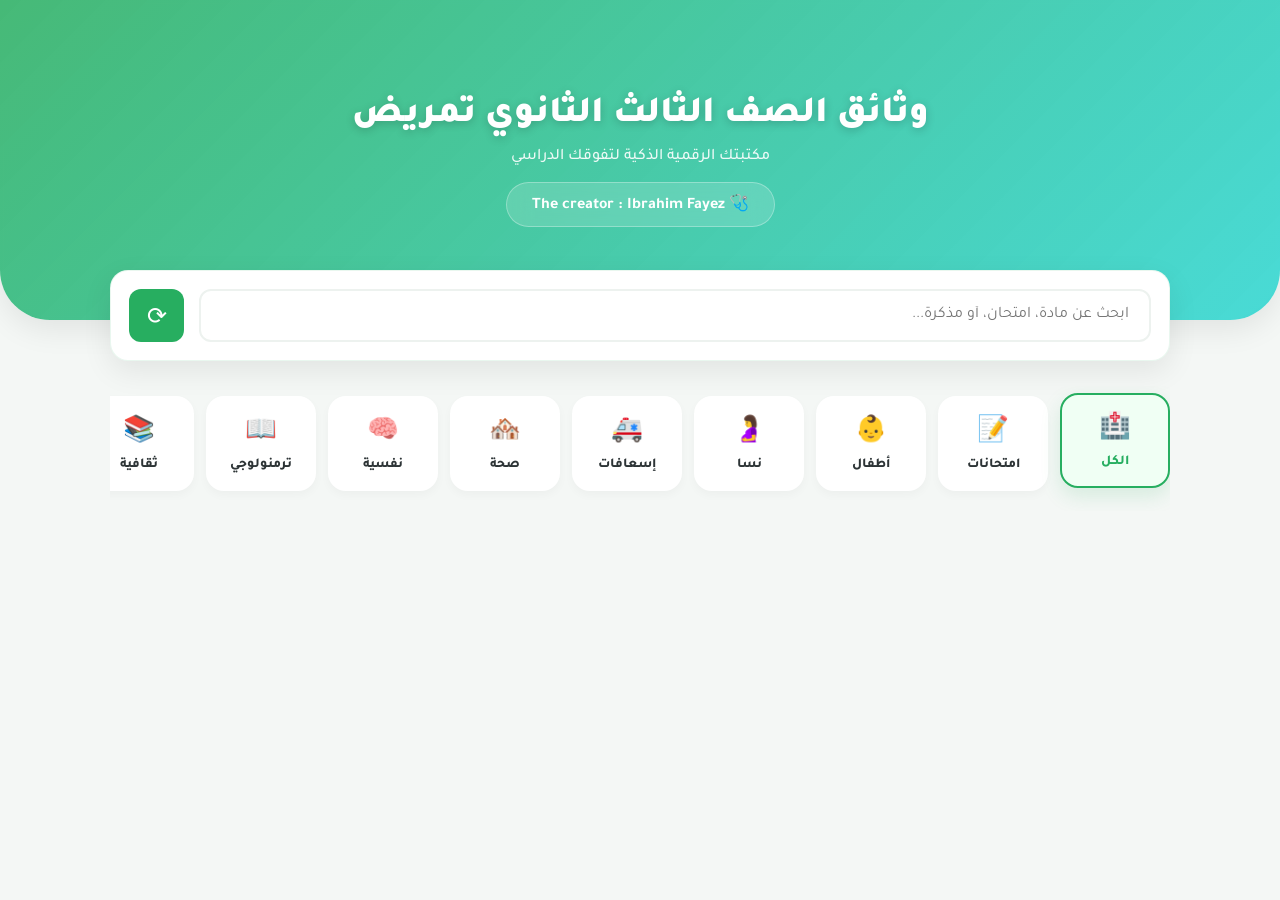
==== templates/index.html @ 39b01a03 "Refactor GROUP initialization logic in index.html" ====
<!DOCTYPE html>
<html lang="ar" dir="rtl">
<head>
    <meta charset="UTF-8">
    <meta name="viewport" content="width=device-width, initial-scale=1.0">
    <title>وثائق الصف الثالث الثانوي تمريض</title>
    <link rel="preconnect" href="https://fonts.googleapis.com">
    <link href="https://fonts.googleapis.com/css2?family=Tajawal:wght@400;500;700;900&display=swap" rel="stylesheet">
    <style>
        :root {
            --primary: #27ae60; /* Shifted to a modern Nursing Green */
            --primary-light: rgba(39, 174, 96, 0.1);
            --secondary: #00cec9;
            --accent: #6c5ce7;
            --dark: #2d3436;
            --light: #f1f3f6;
            --white: #ffffff;
            --shadow: 0 10px 30px rgba(0,0,0,0.08);
            --radius: 18px;
        }

        * { box-sizing: border-box; margin: 0; padding: 0; transition: transform 0.2s cubic-bezier(0.4, 0, 0.2, 1), background 0.2s; }

        body {
            background-color: #f4f7f5; /* Subtle green-tinted grey */
            color: var(--dark);
            font-family: 'Tajawal', sans-serif;
            overflow-x: hidden;
            -webkit-tap-highlight-color: transparent;
        }

        /* ── Header with Green Overlay ── */
        header {
            position: relative;
            height: 320px;
            background: url('https://img.freepik.com/free-vector/abstract-medical-wallpaper-design_23-2149116602.jpg') center/cover;
            display: flex;
            align-items: center;
            justify-content: center;
            text-align: center;
            color: white;
            padding: 20px;
            border-bottom-left-radius: 50px;
            border-bottom-right-radius: 50px;
            box-shadow: var(--shadow);
            will-change: transform;
        }

        /* The requested subtle green overlay */
        header::after {
            content: '';
            position: absolute;
            inset: 0;
            background: linear-gradient(135deg, rgba(39, 174, 96, 0.85), rgba(0, 206, 201, 0.7));
            border-bottom-left-radius: 50px;
            border-bottom-right-radius: 50px;
            backdrop-filter: blur(2px);
        }

        .header-content { position: relative; z-index: 2; }

        h1 { font-size: 2.3rem; font-weight: 900; text-shadow: 0 2px 10px rgba(0,0,0,0.2); margin-bottom: 10px; color: #fff; }

        .creator-label {
            margin-top: 15px;
            display: inline-block;
            background: rgba(255, 255, 255, 0.15);
            backdrop-filter: blur(12px);
            padding: 10px 25px;
            border-radius: 50px;
            border: 1px solid rgba(255,255,255,0.3);
            cursor: pointer;
            font-weight: 700;
            color: white;
        }

        /* ── Main Container ── */
        .main-container { max-width: 1100px; margin: -50px auto 0; padding: 0 20px; position: relative; z-index: 5; }

        .search-area {
            background: var(--white);
            padding: 18px;
            border-radius: var(--radius);
            box-shadow: var(--shadow);
            display: flex;
            gap: 15px;
            margin-bottom: 25px;
            border: 1px solid rgba(39, 174, 96, 0.1);
        }

        .search-box { flex: 1; }
        
        #searchInput {
            width: 100%;
            padding: 15px 20px;
            border: 2px solid #edf2ef;
            border-radius: 12px;
            outline: none;
            font-family: inherit;
            font-size: 1rem;
        }

        /* Green stroke on focus */
        #searchInput:focus { border-color: var(--primary); background: #f9fffb; box-shadow: 0 0 0 4px var(--primary-light); }

        #refreshBtn {
            width: 55px;
            background: var(--primary);
            color: white;
            border: none;
            border-radius: 12px;
            cursor: pointer;
            font-size: 1.5rem;
            display: flex;
            align-items: center;
            justify-content: center;
        }

        /* ── Improved Category Horizontal Scroll ── */
        .cat-container {
            margin-bottom: 30px;
            position: relative;
        }

        .cat-grid {
            display: flex;
            overflow-x: auto;
            gap: 12px;
            padding: 10px 5px 20px;
            scrollbar-width: none; /* Hide scrollbar Firefox */
            -ms-overflow-style: none; /* Hide scrollbar IE */
            scroll-snap-type: x mandatory;
            scroll-behavior: smooth;
            cursor: grab;
        }

        .cat-grid::-webkit-scrollbar { display: none; } /* Hide scrollbar Chrome/Safari */

        .cat-card {
            flex: 0 0 auto;
            min-width: 110px;
            background: var(--white);
            padding: 15px 10px;
            border-radius: 18px;
            text-align: center;
            cursor: pointer;
            box-shadow: 0 4px 10px rgba(0,0,0,0.03);
            border: 2px solid transparent;
            font-size: 0.85rem;
            font-weight: 800;
            color: var(--dark);
            scroll-snap-align: start;
            user-select: none;
        }

        .cat-card.active {
            border-color: var(--primary);
            background: #f0fff4;
            color: var(--primary);
            transform: translateY(-3px);
            box-shadow: 0 8px 20px rgba(39, 174, 96, 0.15);
        }

        .cat-card i { display: block; font-size: 1.6rem; margin-bottom: 8px; font-style: normal; }

        /* ── Optimized File Grid ── */
        #fileList {
            display: grid;
            grid-template-columns: repeat(auto-fill, minmax(320px, 1fr));
            gap: 20px;
            padding-bottom: 50px;
            min-height: 300px;
        }

        .file-card {
            background: var(--white);
            border-radius: var(--radius);
            padding: 22px;
            box-shadow: var(--shadow);
            position: relative;
            border: 1px solid rgba(0,0,0,0.02);
            /* Performance: GPU acceleration */
            transform: translateZ(0); 
        }

        .file-card:hover { transform: translateY(-5px); border-color: var(--primary); }

        .file-type-icon {
            width: 45px; height: 45px;
            background: #f0fff4;
            border-radius: 12px;
            display: flex; align-items: center; justify-content: center;
            font-size: 1.2rem; margin-bottom: 15px;
            color: var(--primary);
        }

        .file-name { font-weight: 700; font-size: 0.95rem; margin-bottom: 12px; line-height: 1.4; color: var(--dark); }

        .file-badge {
            font-size: 0.7rem;
            padding: 4px 12px;
            background: #f1f8f4;
            color: var(--primary);
            border-radius: 6px;
            font-weight: 800;
            margin-left: 5px;
            display: inline-block;
        }

        .file-actions { display: grid; grid-template-columns: 1fr 1fr; gap: 10px; margin-top: 22px; }
        
        .btn {
            padding: 12px; border-radius: 10px; text-decoration: none; text-align: center;
            font-size: 0.85rem; font-weight: 800;
        }
        .btn-preview { background: #f1f2f6; color: var(--dark); }
        .btn-download { background: var(--primary); color: white; box-shadow: 0 4px 12px rgba(39, 174, 96, 0.2); }

        /* ── Modal ── */
        #aboutModal {
            position: fixed; inset: 0;
            background: rgba(45, 52, 54, 0.6); backdrop-filter: blur(8px);
            display: none; align-items: center; justify-content: center; z-index: 1000;
            padding: 20px;
        }

        .about-card {
            background: white; padding: 35px; border-radius: 30px; width: 100%; max-width: 420px;
            text-align: center; position: relative; opacity: 0; transform: scale(0.9);
            transition: 0.3s cubic-bezier(0.175, 0.885, 0.32, 1.275);
        }

        .about-card.show { opacity: 1; transform: scale(1); }

        .profile-img { 
            width: 90px; height: 90px; background: linear-gradient(135deg, var(--primary), var(--secondary)); 
            color: white; border-radius: 50%; display: flex; align-items: center; justify-content: center;
            margin: 0 auto 20px; font-size: 2.2rem; font-weight: 900;
        }

        /* ── Mobile ── */
        @media (max-width: 600px) {
            h1 { font-size: 1.6rem; }
            header { height: 260px; border-bottom-left-radius: 30px; border-bottom-right-radius: 30px; }
            .main-container { margin-top: -40px; }
            #fileList { grid-template-columns: 1fr; }
        }
    </style>
</head>
<body>

<header>
    <div class="header-content">
        <h1>وثائق الصف الثالث الثانوي تمريض</h1>
        <p style="opacity: 0.9; font-weight: 500;">مكتبتك الرقمية الذكية لتفوقك الدراسي</p>
        <div class="creator-label" onclick="toggleAbout()">
        🩺 The creator : Ibrahim Fayez
        </div>
    </div>
</header>

<div class="main-container">
    <div class="search-area">
        <div class="search-box">
            <input type="text" id="searchInput" placeholder="ابحث عن مادة، امتحان، أو مذكرة..." autocomplete="off">
        </div>
        <button id="refreshBtn" onclick="doRefresh()" title="تحديث الملفات">⟳</button>
    </div>

    <div class="cat-container">
        <div class="cat-grid" id="catGrid">
            <div class="cat-card active" data-cat="الكل"><i>🏥</i>الكل</div>
            <div class="cat-card" data-cat="امتحانات"><i>📝</i>امتحانات</div>
            <div class="cat-card" data-cat="أطفال"><i>👶</i>أطفال</div>
            <div class="cat-card" data-cat="نسا"><i>🤰</i>نسا</div>
            <div class="cat-card" data-cat="إسعافات"><i>🚑</i>إسعافات</div>
            <div class="cat-card" data-cat="صحة"><i>🏘️</i>صحة</div>
            <div class="cat-card" data-cat="نفسية"><i>🧠</i>نفسية</div>
            <div class="cat-card" data-cat="ترمنولوجي"><i>📖</i>ترمنولوجي</div>
            <div class="cat-card" data-cat="ثقافية"><i>📚</i>ثقافية</div>
        </div>
    </div>

    <div id="fileList"></div>
</div>

<div id="aboutModal" onclick="toggleAbout()">
    <div class="about-card" onclick="event.stopPropagation()">
        <span style="position: absolute; top: 20px; right: 25px; font-size: 1.8rem; cursor: pointer; color: #ccc;" onclick="toggleAbout()">&times;</span>
        <div class="profile-img">إ</div>
        <h2 style="color:var(--primary); font-weight:900">إبراهيم فايز فوزي حسن</h2>
        <p style="margin:10px 0; color:#666; font-weight:700">طالب بالصف الثالث الثانوي تمريض</p>
        <div style="background: #f0fff4; padding: 12px; border-radius: 12px; margin: 15px 0; border: 1px solid rgba(39,174,96,0.1);">
            <p style="font-weight:700; color:var(--primary)">📍 مقيد بالمجمع الطبي الدولي</p>
        </div>
        <a href="tel:01040175436" style="display:inline-block; padding: 12px 25px; background:var(--dark); color:white; border-radius:10px; text-decoration:none; font-weight:900; margin-top:10px;">01040175436</a>
    </div>
</div>

<script>
    const _pathGroup = window.location.pathname.replace(/^\//, '').split('/')[0];
    const _queryGroup = new URLSearchParams(window.location.search).get("group");
    const GROUP = _pathGroup || _queryGroup || "grade3";
    let allFiles = [];
    let currentCat = 'الكل';
    let searchTimeout;

    const mapping = {
        'امتحانات': ['امتحان', 'امتحانات', 'شفوي', 'مراجعة', 'مراجعات', 'اسئلة', 'أسئلة', 'exam'],
        'أطفال': ['أطفال', 'اطفال', 'طفل', 'طب أطفال', 'تمريض أطفال', 'pediatric'],
        'نسا': ['نسا', 'توليد', 'مواليد', 'obstetrics'],
        'إسعافات': ['إسعافات', 'اسعافات', 'طوارئ', 'اسعاف', 'first aid'],
        'صحة': ['صحة', 'تمريض صحة', 'طب صحة', 'مجتمع', 'community', 'health'],
        'نفسية': ['نفسية', 'نفسي', 'تمريض نفسية', 'طب نفسية', 'psychiatry'],
        'ترمنولوجي': ['ترمنولوجي', 'terminology', 'مصطلحات', 'medical terms'],
        'ثقافية': ['عربي', 'عربية', 'إحصاء', 'احصاء', 'دين', 'وطنية', 'لغة', 'إنجليزي', 'english']
    };

    // Performance Optimization: Cache Clean Name regex
    const cleanRegex = /قناة|تمريضيانو|[\-_]/g;
    function cleanFileName(name) {
        return name.replace(cleanRegex, ' ').replace(/\s+/g, ' ').trim();
    }

    // Performance: Use requestAnimationFrame for smooth UI updates
    function render() {
        requestAnimationFrame(() => {
            const list = document.getElementById('fileList');
            const search = document.getElementById('searchInput').value.toLowerCase();
            
            const filtered = allFiles.filter(f => {
                const name = f.name.toLowerCase();
                const matchesSearch = name.includes(search);
                if(currentCat === 'الكل') return matchesSearch;
                
                const keys = mapping[currentCat] || [];
                return matchesSearch && keys.some(k => name.includes(k));
            });

            // Use DocumentFragment for high performance DOM injection
            const fragment = document.createDocumentFragment();
            
            if (filtered.length === 0) {
                const empty = document.createElement('div');
                empty.style.cssText = "grid-column:1/-1;text-align:center;padding:100px 20px;color:#999;font-weight:700";
                empty.innerText = "لا توجد ملفات حالياً في هذا القسم..";
                fragment.appendChild(empty);
            } else {
                filtered.forEach((f, i) => {
                    const card = document.createElement('div');
                    card.className = 'file-card';
                    card.style.animation = `slideUp 0.4s ease backwards ${i * 0.03}s`;
                    card.innerHTML = `
                        <div class="file-type-icon">📄</div>
                        <div class="file-name">${cleanFileName(f.name)}</div>
                        <div class="file-meta">
                            <span class="file-badge">القسم: ${detectCategory(f.name)}</span>
                            <span class="file-badge" style="background:#f1f2f6; color:#777">📦 ${fmtSize(f.size)}</span>
                        </div>
                        <div class="file-actions">
                            <a href="/api/stream/${f.id}?group=${GROUP}" target="_blank" class="btn btn-preview">👁 معاينة</a>
                            <a href="/api/stream/${f.id}?group=${GROUP}&dl=1" class="btn btn-download">⬇ تحميل</a>
                        </div>
                    `;
                    fragment.appendChild(card);
                });
            }

            list.innerHTML = '';
            list.appendChild(fragment);
        });
    }

    function detectCategory(name) {
        name = name.toLowerCase();
        for (let [cat, keys] of Object.entries(mapping)) {
            if (keys.some(k => name.includes(k))) return cat;
        }
        return 'عام';
    }

    function fmtSize(b){
        if(!b) return '---';
        return b < 1048576 ? (b/1024).toFixed(1)+' KB' : (b/1048576).toFixed(1)+' MB';
    }

    // UX: Efficient category selection
    document.getElementById('catGrid').addEventListener('click', (e) => {
        const card = e.target.closest('.cat-card');
        if (!card) return;
        
        currentCat = card.dataset.cat;
        document.querySelectorAll('.cat-card').forEach(c => c.classList.remove('active'));
        card.classList.add('active');
        
        // Scroll to keep item in view on mobile
        card.scrollIntoView({ behavior: 'smooth', block: 'nearest', inline: 'center' });
        render();
    });

    // UX: Debounced Search Input
    document.getElementById('searchInput').addEventListener('input', () => {
        clearTimeout(searchTimeout);
        searchTimeout = setTimeout(render, 150);
    });

    async function loadData() {
        try {
            const res = await fetch(`/api/files?group=${GROUP}`);
            allFiles = await res.json();
            render();
        } catch(e) { console.error("Error fetching files"); }
    }

    function toggleAbout() {
        const modal = document.getElementById('aboutModal');
        const card = modal.querySelector('.about-card');
        if(modal.style.display === 'flex') {
            card.classList.remove('show');
            setTimeout(() => modal.style.display = 'none', 300);
        } else {
            modal.style.display = 'flex';
            setTimeout(() => card.classList.add('show'), 10);
        }
    }

    async function doRefresh() {
        const btn = document.getElementById('refreshBtn');
        btn.innerHTML = '...';
        try {
            const res = await fetch(`/api/refresh?group=${GROUP}`, { method:'POST' });
            const data = await res.json();
            allFiles = data.files;
            render();
        } catch(e) { alert("فشلت المزامنة!"); }
        finally { btn.innerHTML = '⟳'; }
    }

    // Drag to scroll for Desktop UX
    const slider = document.getElementById('catGrid');
    let isDown = false;
    let startX;
    let scrollLeft;

    slider.addEventListener('mousedown', (e) => {
        isDown = true; slider.style.cursor = 'grabbing';
        startX = e.pageX - slider.offsetLeft;
        scrollLeft = slider.scrollLeft;
    });
    slider.addEventListener('mouseleave', () => { isDown = false; slider.style.cursor = 'grab'; });
    slider.addEventListener('mouseup', () => { isDown = false; slider.style.cursor = 'grab'; });
    slider.addEventListener('mousemove', (e) => {
        if (!isDown) return;
        e.preventDefault();
        const x = e.pageX - slider.offsetLeft;
        const walk = (x - startX) * 2;
        slider.scrollLeft = scrollLeft - walk;
    });

    loadData();
</script>

<style>
    /* Keyframes kept for animation consistency */
    @keyframes slideUp { 
        from { opacity: 0; transform: translateY(20px); } 
        to { opacity: 1; transform: translateY(0); }
    }
</style>

</body>
</html>
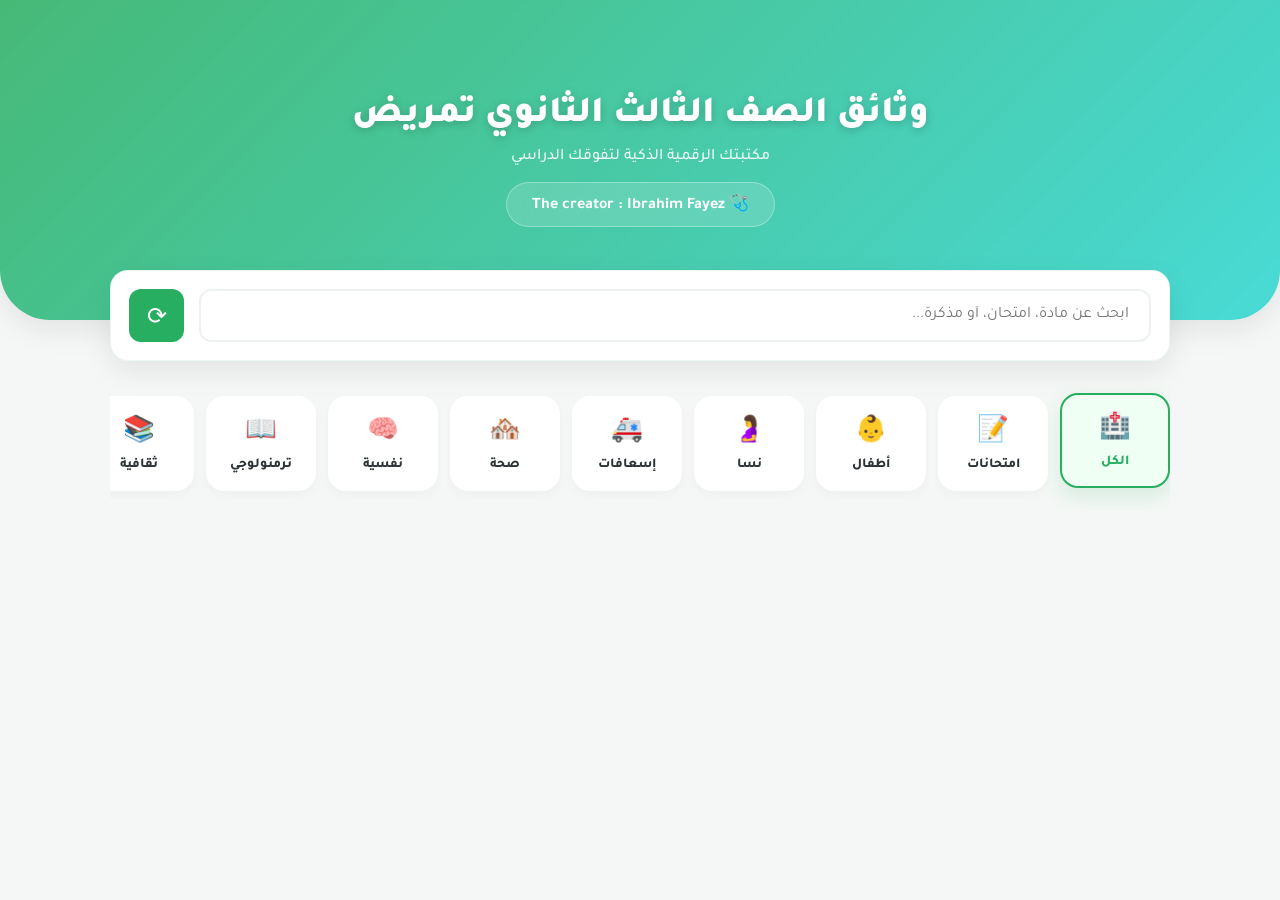
==== commit 26b5a1dd: "Add 'أخرى' category to index.html and update logic" ====
--- a/templates/index.html
+++ b/templates/index.html
@@ -279,6 +279,7 @@
             <div class="cat-card" data-cat="نفسية"><i>🧠</i>نفسية</div>
             <div class="cat-card" data-cat="ترمنولوجي"><i>📖</i>ترمنولوجي</div>
             <div class="cat-card" data-cat="ثقافية"><i>📚</i>ثقافية</div>
+            <div class="cat-card" data-cat="أخرى"><i>📁</i>مواد أخرى</div>
         </div>
     </div>
 
@@ -315,6 +316,7 @@
         'نفسية': ['نفسية', 'نفسي', 'تمريض نفسية', 'طب نفسية', 'psychiatry'],
         'ترمنولوجي': ['ترمنولوجي', 'terminology', 'مصطلحات', 'medical terms'],
         'ثقافية': ['عربي', 'عربية', 'إحصاء', 'احصاء', 'دين', 'وطنية', 'لغة', 'إنجليزي', 'english']
+        'أخرى': [] // تترك فارغة للتعامل معها برمجياً في دالة detectCategory
     };
 
     // Performance Optimization: Cache Clean Name regex
@@ -372,12 +374,13 @@
         });
     }
 
-    function detectCategory(name) {
+   function detectCategory(name) {
         name = name.toLowerCase();
         for (let [cat, keys] of Object.entries(mapping)) {
+            if (cat === 'أخرى') continue;
             if (keys.some(k => name.includes(k))) return cat;
         }
-        return 'عام';
+        return 'أخرى';
     }
 
     function fmtSize(b){
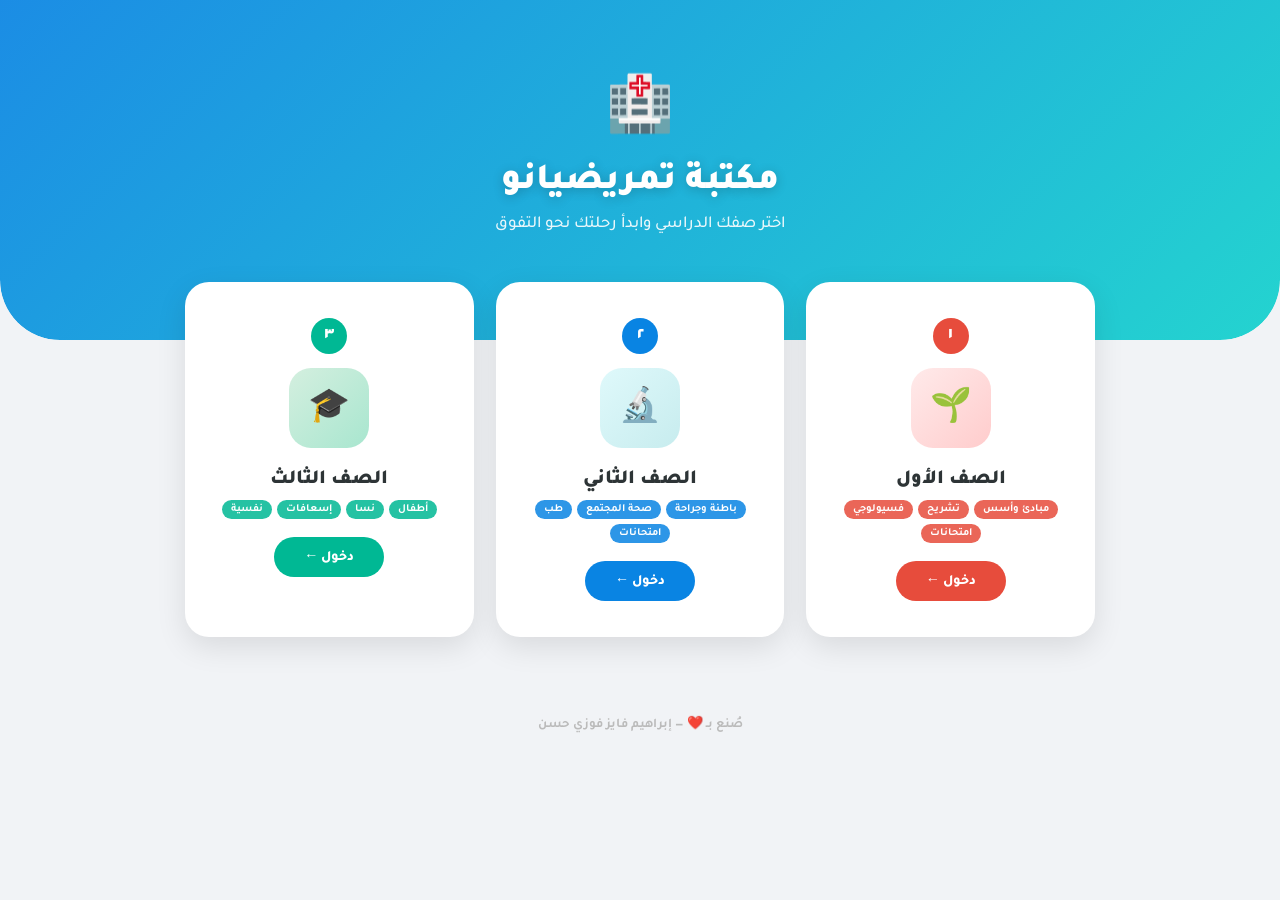
==== commit 26ca7277: "save my local changes" ====
--- a/templates/index.html
+++ b/templates/index.html
@@ -1,476 +1,236 @@
-
 <!DOCTYPE html>
 <html lang="ar" dir="rtl">
 <head>
-    <meta charset="UTF-8">
-    <meta name="viewport" content="width=device-width, initial-scale=1.0">
-    <title>وثائق الصف الثالث الثانوي تمريض</title>
-    <link rel="preconnect" href="https://fonts.googleapis.com">
-    <link href="https://fonts.googleapis.com/css2?family=Tajawal:wght@400;500;700;900&display=swap" rel="stylesheet">
-    <style>
-        :root {
-            --primary: #27ae60; /* Shifted to a modern Nursing Green */
-            --primary-light: rgba(39, 174, 96, 0.1);
-            --secondary: #00cec9;
-            --accent: #6c5ce7;
-            --dark: #2d3436;
-            --light: #f1f3f6;
-            --white: #ffffff;
-            --shadow: 0 10px 30px rgba(0,0,0,0.08);
-            --radius: 18px;
-        }
-
-        * { box-sizing: border-box; margin: 0; padding: 0; transition: transform 0.2s cubic-bezier(0.4, 0, 0.2, 1), background 0.2s; }
-
-        body {
-            background-color: #f4f7f5; /* Subtle green-tinted grey */
-            color: var(--dark);
-            font-family: 'Tajawal', sans-serif;
-            overflow-x: hidden;
-            -webkit-tap-highlight-color: transparent;
-        }
-
-        /* ── Header with Green Overlay ── */
-        header {
-            position: relative;
-            height: 320px;
-            background: url('https://img.freepik.com/free-vector/abstract-medical-wallpaper-design_23-2149116602.jpg') center/cover;
-            display: flex;
-            align-items: center;
-            justify-content: center;
-            text-align: center;
-            color: white;
-            padding: 20px;
-            border-bottom-left-radius: 50px;
-            border-bottom-right-radius: 50px;
-            box-shadow: var(--shadow);
-            will-change: transform;
-        }
-
-        /* The requested subtle green overlay */
-        header::after {
-            content: '';
-            position: absolute;
-            inset: 0;
-            background: linear-gradient(135deg, rgba(39, 174, 96, 0.85), rgba(0, 206, 201, 0.7));
-            border-bottom-left-radius: 50px;
-            border-bottom-right-radius: 50px;
-            backdrop-filter: blur(2px);
-        }
-
-        .header-content { position: relative; z-index: 2; }
-
-        h1 { font-size: 2.3rem; font-weight: 900; text-shadow: 0 2px 10px rgba(0,0,0,0.2); margin-bottom: 10px; color: #fff; }
-
-        .creator-label {
-            margin-top: 15px;
-            display: inline-block;
-            background: rgba(255, 255, 255, 0.15);
-            backdrop-filter: blur(12px);
-            padding: 10px 25px;
-            border-radius: 50px;
-            border: 1px solid rgba(255,255,255,0.3);
-            cursor: pointer;
-            font-weight: 700;
-            color: white;
-        }
-
-        /* ── Main Container ── */
-        .main-container { max-width: 1100px; margin: -50px auto 0; padding: 0 20px; position: relative; z-index: 5; }
-
-        .search-area {
-            background: var(--white);
-            padding: 18px;
-            border-radius: var(--radius);
-            box-shadow: var(--shadow);
-            display: flex;
-            gap: 15px;
-            margin-bottom: 25px;
-            border: 1px solid rgba(39, 174, 96, 0.1);
-        }
-
-        .search-box { flex: 1; }
-        
-        #searchInput {
-            width: 100%;
-            padding: 15px 20px;
-            border: 2px solid #edf2ef;
-            border-radius: 12px;
-            outline: none;
-            font-family: inherit;
-            font-size: 1rem;
-        }
-
-        /* Green stroke on focus */
-        #searchInput:focus { border-color: var(--primary); background: #f9fffb; box-shadow: 0 0 0 4px var(--primary-light); }
-
-        #refreshBtn {
-            width: 55px;
-            background: var(--primary);
-            color: white;
-            border: none;
-            border-radius: 12px;
-            cursor: pointer;
-            font-size: 1.5rem;
-            display: flex;
-            align-items: center;
-            justify-content: center;
-        }
-
-        /* ── Improved Category Horizontal Scroll ── */
-        .cat-container {
-            margin-bottom: 30px;
-            position: relative;
-        }
-
-        .cat-grid {
-            display: flex;
-            overflow-x: auto;
-            gap: 12px;
-            padding: 10px 5px 20px;
-            scrollbar-width: none; /* Hide scrollbar Firefox */
-            -ms-overflow-style: none; /* Hide scrollbar IE */
-            scroll-snap-type: x mandatory;
-            scroll-behavior: smooth;
-            cursor: grab;
-        }
-
-        .cat-grid::-webkit-scrollbar { display: none; } /* Hide scrollbar Chrome/Safari */
-
-        .cat-card {
-            flex: 0 0 auto;
-            min-width: 110px;
-            background: var(--white);
-            padding: 15px 10px;
-            border-radius: 18px;
-            text-align: center;
-            cursor: pointer;
-            box-shadow: 0 4px 10px rgba(0,0,0,0.03);
-            border: 2px solid transparent;
-            font-size: 0.85rem;
-            font-weight: 800;
-            color: var(--dark);
-            scroll-snap-align: start;
-            user-select: none;
-        }
-
-        .cat-card.active {
-            border-color: var(--primary);
-            background: #f0fff4;
-            color: var(--primary);
-            transform: translateY(-3px);
-            box-shadow: 0 8px 20px rgba(39, 174, 96, 0.15);
-        }
-
-        .cat-card i { display: block; font-size: 1.6rem; margin-bottom: 8px; font-style: normal; }
-
-        /* ── Optimized File Grid ── */
-        #fileList {
-            display: grid;
-            grid-template-columns: repeat(auto-fill, minmax(320px, 1fr));
-            gap: 20px;
-            padding-bottom: 50px;
-            min-height: 300px;
-        }
-
-        .file-card {
-            background: var(--white);
-            border-radius: var(--radius);
-            padding: 22px;
-            box-shadow: var(--shadow);
-            position: relative;
-            border: 1px solid rgba(0,0,0,0.02);
-            /* Performance: GPU acceleration */
-            transform: translateZ(0); 
-        }
-
-        .file-card:hover { transform: translateY(-5px); border-color: var(--primary); }
-
-        .file-type-icon {
-            width: 45px; height: 45px;
-            background: #f0fff4;
-            border-radius: 12px;
-            display: flex; align-items: center; justify-content: center;
-            font-size: 1.2rem; margin-bottom: 15px;
-            color: var(--primary);
-        }
-
-        .file-name { font-weight: 700; font-size: 0.95rem; margin-bottom: 12px; line-height: 1.4; color: var(--dark); }
-
-        .file-badge {
-            font-size: 0.7rem;
-            padding: 4px 12px;
-            background: #f1f8f4;
-            color: var(--primary);
-            border-radius: 6px;
-            font-weight: 800;
-            margin-left: 5px;
-            display: inline-block;
-        }
-
-        .file-actions { display: grid; grid-template-columns: 1fr 1fr; gap: 10px; margin-top: 22px; }
-        
-        .btn {
-            padding: 12px; border-radius: 10px; text-decoration: none; text-align: center;
-            font-size: 0.85rem; font-weight: 800;
-        }
-        .btn-preview { background: #f1f2f6; color: var(--dark); }
-        .btn-download { background: var(--primary); color: white; box-shadow: 0 4px 12px rgba(39, 174, 96, 0.2); }
-
-        /* ── Modal ── */
-        #aboutModal {
-            position: fixed; inset: 0;
-            background: rgba(45, 52, 54, 0.6); backdrop-filter: blur(8px);
-            display: none; align-items: center; justify-content: center; z-index: 1000;
-            padding: 20px;
-        }
-
-        .about-card {
-            background: white; padding: 35px; border-radius: 30px; width: 100%; max-width: 420px;
-            text-align: center; position: relative; opacity: 0; transform: scale(0.9);
-            transition: 0.3s cubic-bezier(0.175, 0.885, 0.32, 1.275);
-        }
-
-        .about-card.show { opacity: 1; transform: scale(1); }
-
-        .profile-img { 
-            width: 90px; height: 90px; background: linear-gradient(135deg, var(--primary), var(--secondary)); 
-            color: white; border-radius: 50%; display: flex; align-items: center; justify-content: center;
-            margin: 0 auto 20px; font-size: 2.2rem; font-weight: 900;
-        }
-
-        /* ── Mobile ── */
-        @media (max-width: 600px) {
-            h1 { font-size: 1.6rem; }
-            header { height: 260px; border-bottom-left-radius: 30px; border-bottom-right-radius: 30px; }
-            .main-container { margin-top: -40px; }
-            #fileList { grid-template-columns: 1fr; }
-        }
-    </style>
+  <meta charset="UTF-8">
+  <meta name="viewport" content="width=device-width, initial-scale=1.0">
+  <title>مكتبة تمريضيانو</title>
+  <link rel="preconnect" href="https://fonts.googleapis.com">
+  <link href="https://fonts.googleapis.com/css2?family=Tajawal:wght@400;500;700;900&display=swap" rel="stylesheet">
+  <style>
+    :root {
+      --dark:   #2d3436;
+      --white:  #ffffff;
+      --shadow: 0 10px 30px rgba(0,0,0,.10);
+      /* Grade colors */
+      --c1: #e74c3c;   /* Grade 1 — Red   */
+      --c2: #0984e3;   /* Grade 2 — Blue  */
+      --c3: #00b894;   /* Grade 3 — Green */
+    }
+    *,*::before,*::after { box-sizing: border-box; margin: 0; padding: 0; }
+
+    body {
+      min-height: 100vh;
+      background: #f1f3f6;
+      font-family: 'Tajawal', sans-serif;
+      color: var(--dark);
+      overflow-x: hidden;
+    }
+
+    /* ── Hero ── */
+    .hero {
+      position: relative;
+      padding: 72px 20px 105px;
+      text-align: center;
+      background: url('https://img.freepik.com/free-vector/abstract-medical-wallpaper-design_23-2149116602.jpg') center/cover;
+      border-bottom-left-radius: 60px;
+      border-bottom-right-radius: 60px;
+      overflow: hidden;
+    }
+    .hero::after {
+      content: '';
+      position: absolute; inset: 0;
+      background: linear-gradient(135deg,rgba(9,132,227,.92),rgba(0,206,201,.85));
+      border-bottom-left-radius: 60px;
+      border-bottom-right-radius: 60px;
+    }
+    .hero-content { position: relative; z-index: 2; color: #fff; }
+
+    .logo {
+      font-size: 3.4rem;
+      display: block;
+      margin-bottom: 14px;
+      animation: float 3s ease-in-out infinite;
+    }
+    @keyframes float {
+      0%,100% { transform: translateY(0); }
+      50%      { transform: translateY(-10px); }
+    }
+    .hero h1 {
+      font-size: 2.3rem; font-weight: 900;
+      text-shadow: 0 2px 12px rgba(0,0,0,.2);
+      margin-bottom: 10px;
+    }
+    .hero p { font-size: 1.05rem; opacity: .9; font-weight: 500; }
+
+    /* ── Cards section ── */
+    .grades-section {
+      max-width: 950px;
+      margin: -58px auto 0;
+      padding: 0 20px 60px;
+      position: relative; z-index: 5;
+    }
+    .grades-grid {
+      display: grid;
+      grid-template-columns: repeat(auto-fit, minmax(260px, 1fr));
+      gap: 22px;
+    }
+
+    @keyframes slideUp { from { opacity:0; transform:translateY(36px); } }
+
+    .grade-card {
+      background: var(--white);
+      border-radius: 24px;
+      padding: 34px 22px;
+      text-align: center;
+      text-decoration: none;
+      color: var(--dark);
+      box-shadow: var(--shadow);
+      border: 2px solid transparent;
+      display: block;
+      animation: slideUp .5s ease backwards;
+      transition: transform .3s, box-shadow .3s, border-color .3s;
+    }
+    .grade-card:nth-child(1) { animation-delay: .08s; }
+    .grade-card:nth-child(2) { animation-delay: .16s; }
+    .grade-card:nth-child(3) { animation-delay: .24s; }
+
+    .grade-card:hover { transform: translateY(-10px); box-shadow: 0 22px 50px rgba(0,0,0,.12); }
+    .g1:hover { border-color: var(--c1); }
+    .g2:hover { border-color: var(--c2); }
+    .g3:hover { border-color: var(--c3); }
+
+    .grade-icon {
+      width: 80px; height: 80px;
+      border-radius: 22px;
+      display: flex; align-items: center; justify-content: center;
+      font-size: 2.1rem;
+      margin: 0 auto 20px;
+      transition: transform .3s;
+    }
+    .grade-card:hover .grade-icon { transform: scale(1.1) rotate(-5deg); }
+
+    /* Grade-specific icon backgrounds */
+    .g1 .grade-icon { background: linear-gradient(135deg,#ffeaea,#fcc); }
+    .g2 .grade-icon { background: linear-gradient(135deg,#dff9fb,#c7ecee); }
+    .g3 .grade-icon { background: linear-gradient(135deg,#d4efdf,#a8e6cf); }
+
+    .grade-card h2 { font-size: 1.25rem; font-weight: 900; margin-bottom: 8px; }
+    .grade-card p  { font-size: .82rem; color: #999; font-weight: 600; margin-bottom: 22px; line-height: 1.6; }
+
+    /* ── Grade number badge ── */
+    .grade-num {
+      display: inline-block;
+      width: 36px; height: 36px;
+      border-radius: 50%;
+      color: #fff;
+      font-size: 1rem;
+      font-weight: 900;
+      line-height: 36px;
+      text-align: center;
+      margin-bottom: 14px;
+    }
+    .g1 .grade-num { background: var(--c1); }
+    .g2 .grade-num { background: var(--c2); }
+    .g3 .grade-num { background: var(--c3); }
+
+    .grade-btn {
+      display: inline-block;
+      padding: 10px 30px;
+      border-radius: 50px;
+      font-size: .88rem;
+      font-weight: 800;
+      color: #fff;
+      transition: box-shadow .25s, transform .2s;
+    }
+    .grade-card:hover .grade-btn { box-shadow: 0 6px 20px rgba(0,0,0,.18); transform: scale(1.05); }
+
+    .g1 .grade-btn { background: var(--c1); }
+    .g2 .grade-btn { background: var(--c2); }
+    .g3 .grade-btn { background: var(--c3); }
+
+    /* ── Category preview pills ── */
+    .cat-pills { display: flex; flex-wrap: wrap; gap: 5px; justify-content: center; margin-bottom: 18px; }
+    .pill {
+      font-size: .68rem; font-weight: 700;
+      padding: 3px 9px; border-radius: 20px; color: #fff; opacity: .85;
+    }
+    .g1 .pill { background: var(--c1); }
+    .g2 .pill { background: var(--c2); }
+    .g3 .pill { background: var(--c3); }
+
+    /* ── Footer ── */
+    .footer { text-align: center; padding: 18px; color: #bbb; font-size: .82rem; font-weight: 600; }
+
+    /* ── Mobile ── */
+    @media (max-width: 600px) {
+      .hero { padding: 52px 20px 85px; border-radius: 0 0 40px 40px; }
+      .hero::after { border-radius: 0 0 40px 40px; }
+      .hero h1 { font-size: 1.75rem; }
+      .logo { font-size: 2.7rem; }
+      .grades-grid { grid-template-columns: 1fr; }
+      .grades-section { margin-top: -48px; }
+    }
+  </style>
 </head>
 <body>
 
-<header>
-    <div class="header-content">
-        <h1>وثائق الصف الثالث الثانوي تمريض</h1>
-        <p style="opacity: 0.9; font-weight: 500;">مكتبتك الرقمية الذكية لتفوقك الدراسي</p>
-        <div class="creator-label" onclick="toggleAbout()">
-        🩺 The creator : Ibrahim Fayez
-        </div>
-    </div>
-</header>
-
-<div class="main-container">
-    <div class="search-area">
-        <div class="search-box">
-            <input type="text" id="searchInput" placeholder="ابحث عن مادة، امتحان، أو مذكرة..." autocomplete="off">
-        </div>
-        <button id="refreshBtn" onclick="doRefresh()" title="تحديث الملفات">⟳</button>
-    </div>
-
-    <div class="cat-container">
-        <div class="cat-grid" id="catGrid">
-            <div class="cat-card active" data-cat="الكل"><i>🏥</i>الكل</div>
-            <div class="cat-card" data-cat="امتحانات"><i>📝</i>امتحانات</div>
-            <div class="cat-card" data-cat="أطفال"><i>👶</i>أطفال</div>
-            <div class="cat-card" data-cat="نسا"><i>🤰</i>نسا</div>
-            <div class="cat-card" data-cat="إسعافات"><i>🚑</i>إسعافات</div>
-            <div class="cat-card" data-cat="صحة"><i>🏘️</i>صحة</div>
-            <div class="cat-card" data-cat="نفسية"><i>🧠</i>نفسية</div>
-            <div class="cat-card" data-cat="ترمنولوجي"><i>📖</i>ترمنولوجي</div>
-            <div class="cat-card" data-cat="ثقافية"><i>📚</i>ثقافية</div>
-            <div class="cat-card" data-cat="أخرى"><i>📁</i>مواد أخرى</div>
-        </div>
-    </div>
-
-    <div id="fileList"></div>
+<div class="hero">
+  <div class="hero-content">
+    <span class="logo">🏥</span>
+    <h1>مكتبة تمريضيانو</h1>
+    <p>اختر صفك الدراسي وابدأ رحلتك نحو التفوق</p>
+  </div>
 </div>
 
-<div id="aboutModal" onclick="toggleAbout()">
-    <div class="about-card" onclick="event.stopPropagation()">
-        <span style="position: absolute; top: 20px; right: 25px; font-size: 1.8rem; cursor: pointer; color: #ccc;" onclick="toggleAbout()">&times;</span>
-        <div class="profile-img">إ</div>
-        <h2 style="color:var(--primary); font-weight:900">إبراهيم فايز فوزي حسن</h2>
-        <p style="margin:10px 0; color:#666; font-weight:700">طالب بالصف الثالث الثانوي تمريض</p>
-        <div style="background: #f0fff4; padding: 12px; border-radius: 12px; margin: 15px 0; border: 1px solid rgba(39,174,96,0.1);">
-            <p style="font-weight:700; color:var(--primary)">📍 مقيد بالمجمع الطبي الدولي</p>
-        </div>
-        <a href="tel:01040175436" style="display:inline-block; padding: 12px 25px; background:var(--dark); color:white; border-radius:10px; text-decoration:none; font-weight:900; margin-top:10px;">01040175436</a>
-    </div>
+<div class="grades-section">
+  <div class="grades-grid">
+
+    <!-- Grade 1 — RED -->
+    <a href="grade1.html" class="grade-card g1">
+      <div class="grade-num">١</div>
+      <div class="grade-icon">🌱</div>
+      <h2>الصف الأول</h2>
+      <div class="cat-pills">
+        <span class="pill">مبادئ وأسس</span>
+        <span class="pill">تشريح</span>
+        <span class="pill">فسيولوجي</span>
+        <span class="pill">امتحانات</span>
+      </div>
+      <span class="grade-btn">دخول ←</span>
+    </a>
+
+    <!-- Grade 2 — BLUE -->
+    <a href="grade2.html" class="grade-card g2">
+      <div class="grade-num">٢</div>
+      <div class="grade-icon">🔬</div>
+      <h2>الصف الثاني</h2>
+      <div class="cat-pills">
+        <span class="pill">باطنة وجراحة</span>
+        <span class="pill">صحة المجتمع</span>
+        <span class="pill">طب</span>
+        <span class="pill">امتحانات</span>
+      </div>
+      <span class="grade-btn">دخول ←</span>
+    </a>
+
+    <!-- Grade 3 — GREEN -->
+    <a href="grade3.html" class="grade-card g3">
+      <div class="grade-num">٣</div>
+      <div class="grade-icon">🎓</div>
+      <h2>الصف الثالث</h2>
+      <div class="cat-pills">
+        <span class="pill">أطفال</span>
+        <span class="pill">نسا</span>
+        <span class="pill">إسعافات</span>
+        <span class="pill">نفسية</span>
+      </div>
+      <span class="grade-btn">دخول ←</span>
+    </a>
+
+  </div>
 </div>
 
-<script>
-    const _pathGroup = window.location.pathname.replace(/^\//, '').split('/')[0];
-    const _queryGroup = new URLSearchParams(window.location.search).get("group");
-    const GROUP = _pathGroup || _queryGroup || "grade3";
-    let allFiles = [];
-    let currentCat = 'الكل';
-    let searchTimeout;
-
-    const mapping = {
-        'امتحانات': ['امتحان', 'امتحانات', 'شفوي', 'مراجعة', 'مراجعات', 'اسئلة', 'أسئلة', 'exam'],
-        'أطفال': ['أطفال', 'اطفال', 'طفل', 'طب أطفال', 'تمريض أطفال', 'pediatric'],
-        'نسا': ['نسا', 'توليد', 'مواليد', 'obstetrics'],
-        'إسعافات': ['إسعافات', 'اسعافات', 'طوارئ', 'اسعاف', 'first aid'],
-        'صحة': ['صحة', 'تمريض صحة', 'طب صحة', 'مجتمع', 'community', 'health'],
-        'نفسية': ['نفسية', 'نفسي', 'تمريض نفسية', 'طب نفسية', 'psychiatry'],
-        'ترمنولوجي': ['ترمنولوجي', 'terminology', 'مصطلحات', 'medical terms'],
-        'ثقافية': ['عربي', 'عربية', 'إحصاء', 'احصاء', 'دين', 'وطنية', 'لغة', 'إنجليزي', 'english']
-        'أخرى': [] // تترك فارغة للتعامل معها برمجياً في دالة detectCategory
-    };
-
-    // Performance Optimization: Cache Clean Name regex
-    const cleanRegex = /قناة|تمريضيانو|[\-_]/g;
-    function cleanFileName(name) {
-        return name.replace(cleanRegex, ' ').replace(/\s+/g, ' ').trim();
-    }
-
-    // Performance: Use requestAnimationFrame for smooth UI updates
-    function render() {
-        requestAnimationFrame(() => {
-            const list = document.getElementById('fileList');
-            const search = document.getElementById('searchInput').value.toLowerCase();
-            
-            const filtered = allFiles.filter(f => {
-                const name = f.name.toLowerCase();
-                const matchesSearch = name.includes(search);
-                if(currentCat === 'الكل') return matchesSearch;
-                
-                const keys = mapping[currentCat] || [];
-                return matchesSearch && keys.some(k => name.includes(k));
-            });
-
-            // Use DocumentFragment for high performance DOM injection
-            const fragment = document.createDocumentFragment();
-            
-            if (filtered.length === 0) {
-                const empty = document.createElement('div');
-                empty.style.cssText = "grid-column:1/-1;text-align:center;padding:100px 20px;color:#999;font-weight:700";
-                empty.innerText = "لا توجد ملفات حالياً في هذا القسم..";
-                fragment.appendChild(empty);
-            } else {
-                filtered.forEach((f, i) => {
-                    const card = document.createElement('div');
-                    card.className = 'file-card';
-                    card.style.animation = `slideUp 0.4s ease backwards ${i * 0.03}s`;
-                    card.innerHTML = `
-                        <div class="file-type-icon">📄</div>
-                        <div class="file-name">${cleanFileName(f.name)}</div>
-                        <div class="file-meta">
-                            <span class="file-badge">القسم: ${detectCategory(f.name)}</span>
-                            <span class="file-badge" style="background:#f1f2f6; color:#777">📦 ${fmtSize(f.size)}</span>
-                        </div>
-                        <div class="file-actions">
-                            <a href="/api/stream/${f.id}?group=${GROUP}" target="_blank" class="btn btn-preview">👁 معاينة</a>
-                            <a href="/api/stream/${f.id}?group=${GROUP}&dl=1" class="btn btn-download">⬇ تحميل</a>
-                        </div>
-                    `;
-                    fragment.appendChild(card);
-                });
-            }
-
-            list.innerHTML = '';
-            list.appendChild(fragment);
-        });
-    }
-
-   function detectCategory(name) {
-        name = name.toLowerCase();
-        for (let [cat, keys] of Object.entries(mapping)) {
-            if (cat === 'أخرى') continue;
-            if (keys.some(k => name.includes(k))) return cat;
-        }
-        return 'أخرى';
-    }
-
-    function fmtSize(b){
-        if(!b) return '---';
-        return b < 1048576 ? (b/1024).toFixed(1)+' KB' : (b/1048576).toFixed(1)+' MB';
-    }
-
-    // UX: Efficient category selection
-    document.getElementById('catGrid').addEventListener('click', (e) => {
-        const card = e.target.closest('.cat-card');
-        if (!card) return;
-        
-        currentCat = card.dataset.cat;
-        document.querySelectorAll('.cat-card').forEach(c => c.classList.remove('active'));
-        card.classList.add('active');
-        
-        // Scroll to keep item in view on mobile
-        card.scrollIntoView({ behavior: 'smooth', block: 'nearest', inline: 'center' });
-        render();
-    });
-
-    // UX: Debounced Search Input
-    document.getElementById('searchInput').addEventListener('input', () => {
-        clearTimeout(searchTimeout);
-        searchTimeout = setTimeout(render, 150);
-    });
-
-    async function loadData() {
-        try {
-            const res = await fetch(`/api/files?group=${GROUP}`);
-            allFiles = await res.json();
-            render();
-        } catch(e) { console.error("Error fetching files"); }
-    }
-
-    function toggleAbout() {
-        const modal = document.getElementById('aboutModal');
-        const card = modal.querySelector('.about-card');
-        if(modal.style.display === 'flex') {
-            card.classList.remove('show');
-            setTimeout(() => modal.style.display = 'none', 300);
-        } else {
-            modal.style.display = 'flex';
-            setTimeout(() => card.classList.add('show'), 10);
-        }
-    }
-
-    async function doRefresh() {
-        const btn = document.getElementById('refreshBtn');
-        btn.innerHTML = '...';
-        try {
-            const res = await fetch(`/api/refresh?group=${GROUP}`, { method:'POST' });
-            const data = await res.json();
-            allFiles = data.files;
-            render();
-        } catch(e) { alert("فشلت المزامنة!"); }
-        finally { btn.innerHTML = '⟳'; }
-    }
-
-    // Drag to scroll for Desktop UX
-    const slider = document.getElementById('catGrid');
-    let isDown = false;
-    let startX;
-    let scrollLeft;
-
-    slider.addEventListener('mousedown', (e) => {
-        isDown = true; slider.style.cursor = 'grabbing';
-        startX = e.pageX - slider.offsetLeft;
-        scrollLeft = slider.scrollLeft;
-    });
-    slider.addEventListener('mouseleave', () => { isDown = false; slider.style.cursor = 'grab'; });
-    slider.addEventListener('mouseup', () => { isDown = false; slider.style.cursor = 'grab'; });
-    slider.addEventListener('mousemove', (e) => {
-        if (!isDown) return;
-        e.preventDefault();
-        const x = e.pageX - slider.offsetLeft;
-        const walk = (x - startX) * 2;
-        slider.scrollLeft = scrollLeft - walk;
-    });
-
-    loadData();
-</script>
-
-<style>
-    /* Keyframes kept for animation consistency */
-    @keyframes slideUp { 
-        from { opacity: 0; transform: translateY(20px); } 
-        to { opacity: 1; transform: translateY(0); }
-    }
-</style>
+<div class="footer">صُنع بـ ❤️ — إبراهيم فايز فوزي حسن</div>
 
 </body>
 </html>
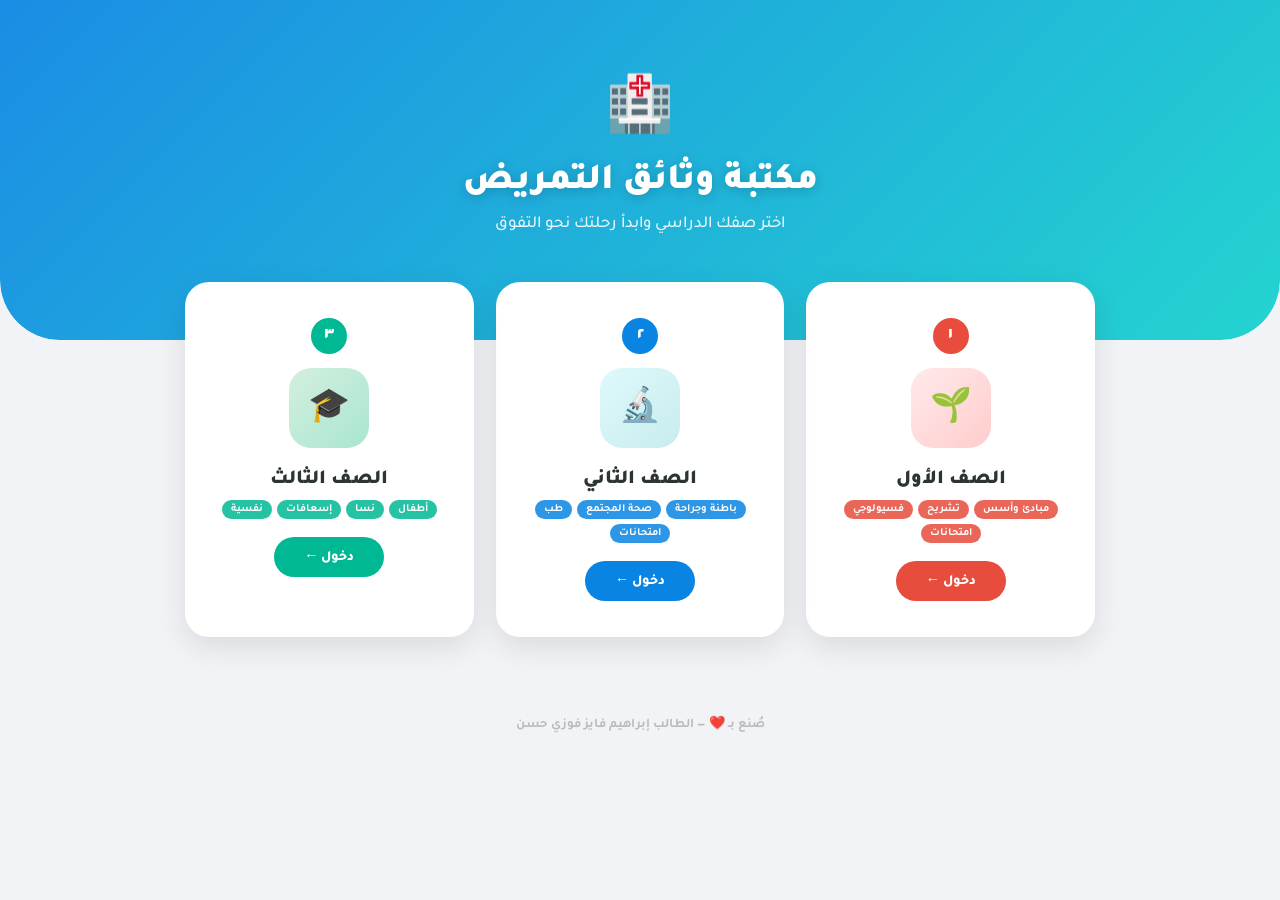
==== commit 49753d4d: "The 2Version" ====
--- a/templates/index.html
+++ b/templates/index.html
@@ -3,7 +3,7 @@
 <head>
   <meta charset="UTF-8">
   <meta name="viewport" content="width=device-width, initial-scale=1.0">
-  <title>مكتبة تمريضيانو</title>
+  <title>مكتبة وثائق التمريض</title>
   <link rel="preconnect" href="https://fonts.googleapis.com">
   <link href="https://fonts.googleapis.com/css2?family=Tajawal:wght@400;500;700;900&display=swap" rel="stylesheet">
   <style>
@@ -177,7 +177,7 @@
 <div class="hero">
   <div class="hero-content">
     <span class="logo">🏥</span>
-    <h1>مكتبة تمريضيانو</h1>
+    <h1>مكتبة وثائق التمريض</h1>
     <p>اختر صفك الدراسي وابدأ رحلتك نحو التفوق</p>
   </div>
 </div>
@@ -230,7 +230,7 @@
   </div>
 </div>
 
-<div class="footer">صُنع بـ ❤️ — إبراهيم فايز فوزي حسن</div>
+<div class="footer">صُنع بـ ❤️ — الطالب إبراهيم فايز فوزي حسن</div>
 
 </body>
 </html>
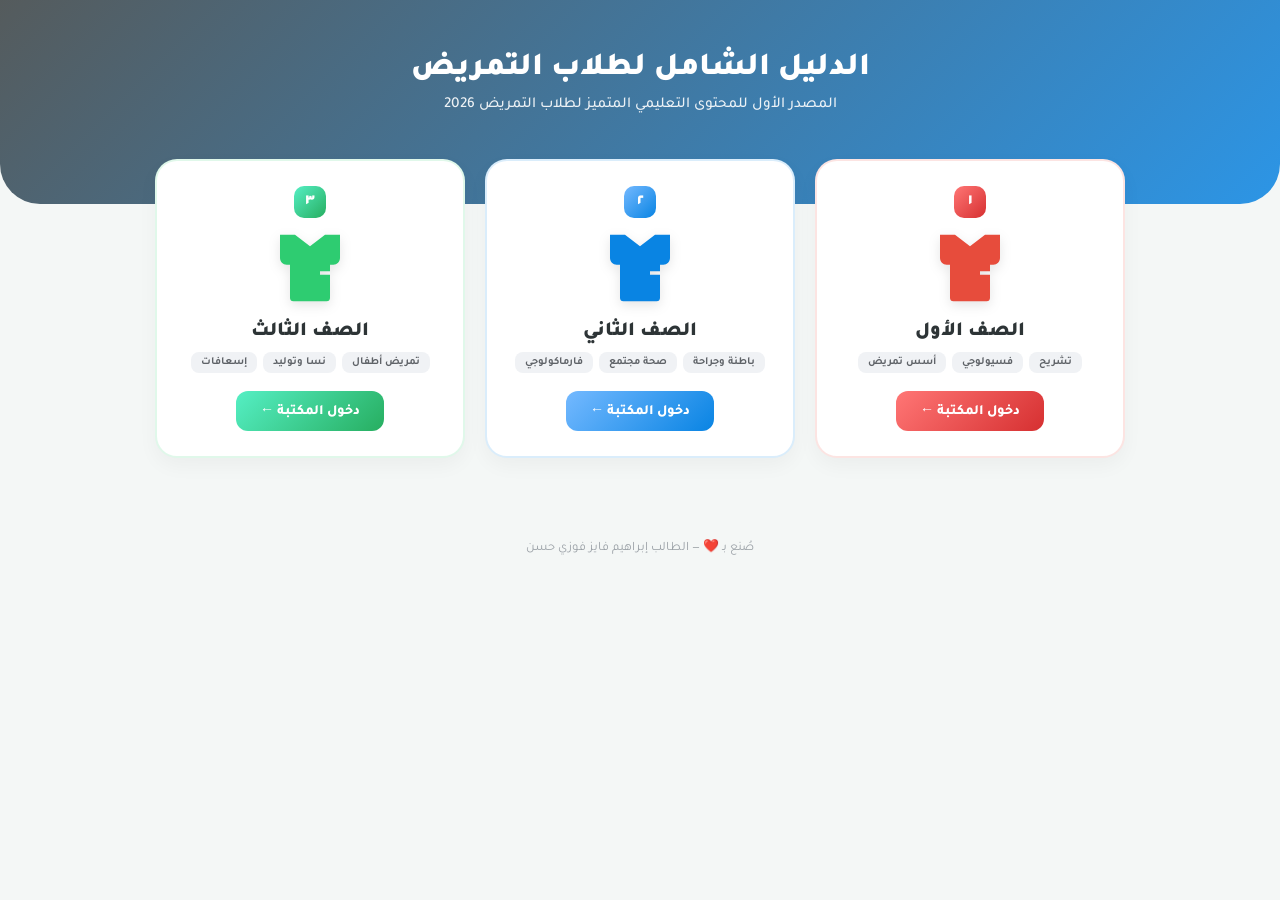
==== commit 8d0194d6: "Update frontend" ====
--- a/templates/index.html
+++ b/templates/index.html
@@ -1,174 +1,173 @@
+
 <!DOCTYPE html>
 <html lang="ar" dir="rtl">
 <head>
   <meta charset="UTF-8">
   <meta name="viewport" content="width=device-width, initial-scale=1.0">
-  <title>مكتبة وثائق التمريض</title>
+  <title>الدليل الشامل لطلاب التمريض</title>
   <link rel="preconnect" href="https://fonts.googleapis.com">
   <link href="https://fonts.googleapis.com/css2?family=Tajawal:wght@400;500;700;900&display=swap" rel="stylesheet">
   <style>
     :root {
       --dark:   #2d3436;
       --white:  #ffffff;
-      --shadow: 0 10px 30px rgba(0,0,0,.10);
-      /* Grade colors */
-      --c1: #e74c3c;   /* Grade 1 — Red   */
-      --c2: #0984e3;   /* Grade 2 — Blue  */
-      --c3: #00b894;   /* Grade 3 — Green */
-    }
+      --bg:     #f4f7f6;
+      
+      /* Gradients */
+      --c1: #e74c3c; --grad-red: linear-gradient(135deg, #ff7675, #d63031);
+      --c2: #0984e3; --grad-blue: linear-gradient(135deg, #74b9ff, #0984e3);
+      --c3: #2ecc71; --grad-green: linear-gradient(135deg, #55efc4, #27ae60);
+    }
+
     *,*::before,*::after { box-sizing: border-box; margin: 0; padding: 0; }
 
     body {
       min-height: 100vh;
-      background: #f1f3f6;
+      background: var(--bg);
       font-family: 'Tajawal', sans-serif;
       color: var(--dark);
       overflow-x: hidden;
-    }
-
-    /* ── Hero ── */
+      -webkit-tap-highlight-color: transparent;
+    }
+
+    /* ── Hero Section ── */
     .hero {
       position: relative;
-      padding: 72px 20px 105px;
+      padding: 50px 20px 90px;
       text-align: center;
       background: url('https://img.freepik.com/free-vector/abstract-medical-wallpaper-design_23-2149116602.jpg') center/cover;
-      border-bottom-left-radius: 60px;
-      border-bottom-right-radius: 60px;
-      overflow: hidden;
+      border-bottom-left-radius: 40px;
+      border-bottom-right-radius: 40px;
     }
     .hero::after {
       content: '';
       position: absolute; inset: 0;
-      background: linear-gradient(135deg,rgba(9,132,227,.92),rgba(0,206,201,.85));
-      border-bottom-left-radius: 60px;
-      border-bottom-right-radius: 60px;
+      background: linear-gradient(135deg, rgba(45, 52, 54, 0.8), rgba(9, 132, 227, 0.85));
+      border-bottom-left-radius: 40px;
+      border-bottom-right-radius: 40px;
     }
     .hero-content { position: relative; z-index: 2; color: #fff; }
-
-    .logo {
-      font-size: 3.4rem;
-      display: block;
-      margin-bottom: 14px;
-      animation: float 3s ease-in-out infinite;
-    }
-    @keyframes float {
-      0%,100% { transform: translateY(0); }
-      50%      { transform: translateY(-10px); }
-    }
-    .hero h1 {
-      font-size: 2.3rem; font-weight: 900;
-      text-shadow: 0 2px 12px rgba(0,0,0,.2);
-      margin-bottom: 10px;
-    }
-    .hero p { font-size: 1.05rem; opacity: .9; font-weight: 500; }
-
-    /* ── Cards section ── */
+    .hero h1 { font-size: 2rem; font-weight: 900; margin-bottom: 8px; }
+    .hero p { font-size: 0.95rem; opacity: 0.9; font-weight: 500; }
+
+    /* ── Grades Grid ── */
     .grades-section {
-      max-width: 950px;
-      margin: -58px auto 0;
-      padding: 0 20px 60px;
+      max-width: 1000px;
+      margin: -45px auto 0;
+      padding: 0 15px 60px;
       position: relative; z-index: 5;
     }
     .grades-grid {
       display: grid;
-      grid-template-columns: repeat(auto-fit, minmax(260px, 1fr));
-      gap: 22px;
-    }
-
-    @keyframes slideUp { from { opacity:0; transform:translateY(36px); } }
+      grid-template-columns: repeat(auto-fit, minmax(280px, 1fr));
+      gap: 20px;
+      justify-items: center;
+    }
 
     .grade-card {
       background: var(--white);
-      border-radius: 24px;
-      padding: 34px 22px;
+      border-radius: 22px;
+      padding: 25px 20px;
       text-align: center;
       text-decoration: none;
       color: var(--dark);
-      box-shadow: var(--shadow);
+      box-shadow: 0 8px 20px rgba(0,0,0,0.04);
+      display: flex;
+      flex-direction: column;
+      align-items: center;
+      transition: all 0.3s cubic-bezier(0.4, 0, 0.2, 1);
       border: 2px solid transparent;
-      display: block;
-      animation: slideUp .5s ease backwards;
-      transition: transform .3s, box-shadow .3s, border-color .3s;
-    }
-    .grade-card:nth-child(1) { animation-delay: .08s; }
-    .grade-card:nth-child(2) { animation-delay: .16s; }
-    .grade-card:nth-child(3) { animation-delay: .24s; }
-
-    .grade-card:hover { transform: translateY(-10px); box-shadow: 0 22px 50px rgba(0,0,0,.12); }
+      width: 100%;
+      max-width: 320px;
+    }
+
+    .g1 { border-color: rgba(231, 76, 60, 0.15); }
+    .g2 { border-color: rgba(9, 132, 227, 0.15); }
+    .g3 { border-color: rgba(46, 204, 113, 0.15); }
+
+    .grade-card:hover { 
+      transform: translateY(-6px); 
+      box-shadow: 0 15px 30px rgba(0,0,0,0.08); 
+    }
     .g1:hover { border-color: var(--c1); }
     .g2:hover { border-color: var(--c2); }
     .g3:hover { border-color: var(--c3); }
 
+    /* Realistic Scrub Icon Styling */
     .grade-icon {
       width: 80px; height: 80px;
-      border-radius: 22px;
       display: flex; align-items: center; justify-content: center;
-      font-size: 2.1rem;
-      margin: 0 auto 20px;
-      transition: transform .3s;
-    }
-    .grade-card:hover .grade-icon { transform: scale(1.1) rotate(-5deg); }
-
-    /* Grade-specific icon backgrounds */
-    .g1 .grade-icon { background: linear-gradient(135deg,#ffeaea,#fcc); }
-    .g2 .grade-icon { background: linear-gradient(135deg,#dff9fb,#c7ecee); }
-    .g3 .grade-icon { background: linear-gradient(135deg,#d4efdf,#a8e6cf); }
+      margin-bottom: 12px;
+      transition: transform 0.3s ease;
+    }
+    .icon-svg { width: 100%; height: 100%; filter: drop-shadow(0 4px 6px rgba(0,0,0,0.1)); }
+    .g1 .icon-svg { fill: var(--c1); }
+    .g2 .icon-svg { fill: var(--c2); }
+    .g3 .icon-svg { fill: var(--c3); }
 
     .grade-card h2 { font-size: 1.25rem; font-weight: 900; margin-bottom: 8px; }
-    .grade-card p  { font-size: .82rem; color: #999; font-weight: 600; margin-bottom: 22px; line-height: 1.6; }
-
-    /* ── Grade number badge ── */
+
     .grade-num {
       display: inline-block;
-      width: 36px; height: 36px;
-      border-radius: 50%;
+      width: 32px; height: 32px;
+      border-radius: 10px;
       color: #fff;
-      font-size: 1rem;
+      font-size: 0.95rem;
       font-weight: 900;
-      line-height: 36px;
+      line-height: 32px;
       text-align: center;
-      margin-bottom: 14px;
-    }
-    .g1 .grade-num { background: var(--c1); }
-    .g2 .grade-num { background: var(--c2); }
-    .g3 .grade-num { background: var(--c3); }
+      margin-bottom: 10px;
+    }
+    .g1 .grade-num { background: var(--grad-red); }
+    .g2 .grade-num { background: var(--grad-blue); }
+    .g3 .grade-num { background: var(--grad-green); }
 
     .grade-btn {
+      margin-top: auto;
       display: inline-block;
-      padding: 10px 30px;
-      border-radius: 50px;
-      font-size: .88rem;
+      padding: 10px 24px;
+      border-radius: 12px;
+      font-size: 0.88rem;
       font-weight: 800;
       color: #fff;
-      transition: box-shadow .25s, transform .2s;
-    }
-    .grade-card:hover .grade-btn { box-shadow: 0 6px 20px rgba(0,0,0,.18); transform: scale(1.05); }
-
-    .g1 .grade-btn { background: var(--c1); }
-    .g2 .grade-btn { background: var(--c2); }
-    .g3 .grade-btn { background: var(--c3); }
-
-    /* ── Category preview pills ── */
-    .cat-pills { display: flex; flex-wrap: wrap; gap: 5px; justify-content: center; margin-bottom: 18px; }
+      transition: all 0.3s ease;
+    }
+    .g1 .grade-btn { background: var(--grad-red); }
+    .g2 .grade-btn { background: var(--grad-blue); }
+    .g3 .grade-btn { background: var(--grad-green); }
+
+    .grade-card:hover .grade-btn { opacity: 0.9; transform: scale(1.03); }
+
+    .cat-pills { display: flex; flex-wrap: wrap; gap: 6px; justify-content: center; margin-bottom: 18px; }
     .pill {
-      font-size: .68rem; font-weight: 700;
-      padding: 3px 9px; border-radius: 20px; color: #fff; opacity: .85;
-    }
-    .g1 .pill { background: var(--c1); }
-    .g2 .pill { background: var(--c2); }
-    .g3 .pill { background: var(--c3); }
+      font-size: 0.68rem; font-weight: 700;
+      padding: 4px 10px; border-radius: 8px; 
+      background: #f0f2f5; color: #5f6368;
+    }
 
     /* ── Footer ── */
-    .footer { text-align: center; padding: 18px; color: #bbb; font-size: .82rem; font-weight: 600; }
-
-    /* ── Mobile ── */
+    .footer { text-align: center; padding: 20px; color: #9aa0a6; font-size: 0.8rem; }
+
+    /* ── Mobile Optimization (Better Experience) ── */
     @media (max-width: 600px) {
-      .hero { padding: 52px 20px 85px; border-radius: 0 0 40px 40px; }
-      .hero::after { border-radius: 0 0 40px 40px; }
-      .hero h1 { font-size: 1.75rem; }
-      .logo { font-size: 2.7rem; }
-      .grades-grid { grid-template-columns: 1fr; }
-      .grades-section { margin-top: -48px; }
+      .hero { padding: 40px 15px 80px; }
+      .hero h1 { font-size: 1.7rem; }
+      
+      .grades-section { margin-top: -35px; padding: 0 10px 40px; }
+      .grades-grid { 
+        grid-template-columns: 1fr; 
+        gap: 15px; 
+      }
+      
+      .grade-card { 
+        padding: 20px 15px; 
+        max-width: 290px; /* تصغير عرض البطاقة لتعطي مساحة جانبية */
+        border-radius: 18px;
+      }
+      
+      .grade-icon { width: 65px; height: 65px; }
+      .grade-num { width: 28px; height: 28px; line-height: 28px; font-size: 0.85rem; }
+      .grade-btn { padding: 8px 20px; font-size: 0.82rem; }
     }
   </style>
 </head>
@@ -176,55 +175,60 @@
 
 <div class="hero">
   <div class="hero-content">
-    <span class="logo">🏥</span>
-    <h1>مكتبة وثائق التمريض</h1>
-    <p>اختر صفك الدراسي وابدأ رحلتك نحو التفوق</p>
+    <h1>الدليل الشامل لطلاب التمريض</h1>
+    <p>المصدر الأول للمحتوى التعليمي المتميز لطلاب التمريض 2026</p>
   </div>
 </div>
 
 <div class="grades-section">
   <div class="grades-grid">
 
-    <!-- Grade 1 — RED -->
     <a href="grade1.html" class="grade-card g1">
       <div class="grade-num">١</div>
-      <div class="grade-icon">🌱</div>
+      <div class="grade-icon">
+        <svg class="icon-svg" viewBox="0 0 24 24">
+          <path d="M12,5.5L16.5,2H21v7c0,1.1-0.9,2-2,2h-1v10c0,0.6-0.4,1-1,1H7c-0.6,0-1-0.4-1-1V11H5c-1.1,0-2-0.9-2-2V2h4.5L12,5.5z M18,13h-3v1h3V13z"/>
+        </svg>
+      </div>
       <h2>الصف الأول</h2>
       <div class="cat-pills">
-        <span class="pill">مبادئ وأسس</span>
         <span class="pill">تشريح</span>
         <span class="pill">فسيولوجي</span>
-        <span class="pill">امتحانات</span>
-      </div>
-      <span class="grade-btn">دخول ←</span>
+        <span class="pill">أسس تمريض</span>
+      </div>
+      <span class="grade-btn">دخول المكتبة ←</span>
     </a>
 
-    <!-- Grade 2 — BLUE -->
     <a href="grade2.html" class="grade-card g2">
       <div class="grade-num">٢</div>
-      <div class="grade-icon">🔬</div>
+      <div class="grade-icon">
+        <svg class="icon-svg" viewBox="0 0 24 24">
+          <path d="M12,5.5L16.5,2H21v7c0,1.1-0.9,2-2,2h-1v10c0,0.6-0.4,1-1,1H7c-0.6,0-1-0.4-1-1V11H5c-1.1,0-2-0.9-2-2V2h4.5L12,5.5z M18,13h-3v1h3V13z"/>
+        </svg>
+      </div>
       <h2>الصف الثاني</h2>
       <div class="cat-pills">
         <span class="pill">باطنة وجراحة</span>
-        <span class="pill">صحة المجتمع</span>
-        <span class="pill">طب</span>
-        <span class="pill">امتحانات</span>
-      </div>
-      <span class="grade-btn">دخول ←</span>
+        <span class="pill">صحة مجتمع</span>
+        <span class="pill">فارماكولوجي</span>
+      </div>
+      <span class="grade-btn">دخول المكتبة ←</span>
     </a>
 
-    <!-- Grade 3 — GREEN -->
     <a href="grade3.html" class="grade-card g3">
       <div class="grade-num">٣</div>
-      <div class="grade-icon">🎓</div>
+      <div class="grade-icon">
+        <svg class="icon-svg" viewBox="0 0 24 24">
+          <path d="M12,5.5L16.5,2H21v7c0,1.1-0.9,2-2,2h-1v10c0,0.6-0.4,1-1,1H7c-0.6,0-1-0.4-1-1V11H5c-1.1,0-2-0.9-2-2V2h4.5L12,5.5z M18,13h-3v1h3V13z"/>
+        </svg>
+      </div>
       <h2>الصف الثالث</h2>
       <div class="cat-pills">
-        <span class="pill">أطفال</span>
-        <span class="pill">نسا</span>
+        <span class="pill">تمريض أطفال</span>
+        <span class="pill">نسا وتوليد</span>
         <span class="pill">إسعافات</span>
-        <span class="pill">نفسية</span>
-      </div>
-      <span class="grade-btn">دخول ←</span>
+      </div>
+      <span class="grade-btn">دخول المكتبة ←</span>
     </a>
 
   </div>
@@ -233,4 +237,4 @@
 <div class="footer">صُنع بـ ❤️ — الطالب إبراهيم فايز فوزي حسن</div>
 
 </body>
-</html>
+</html>
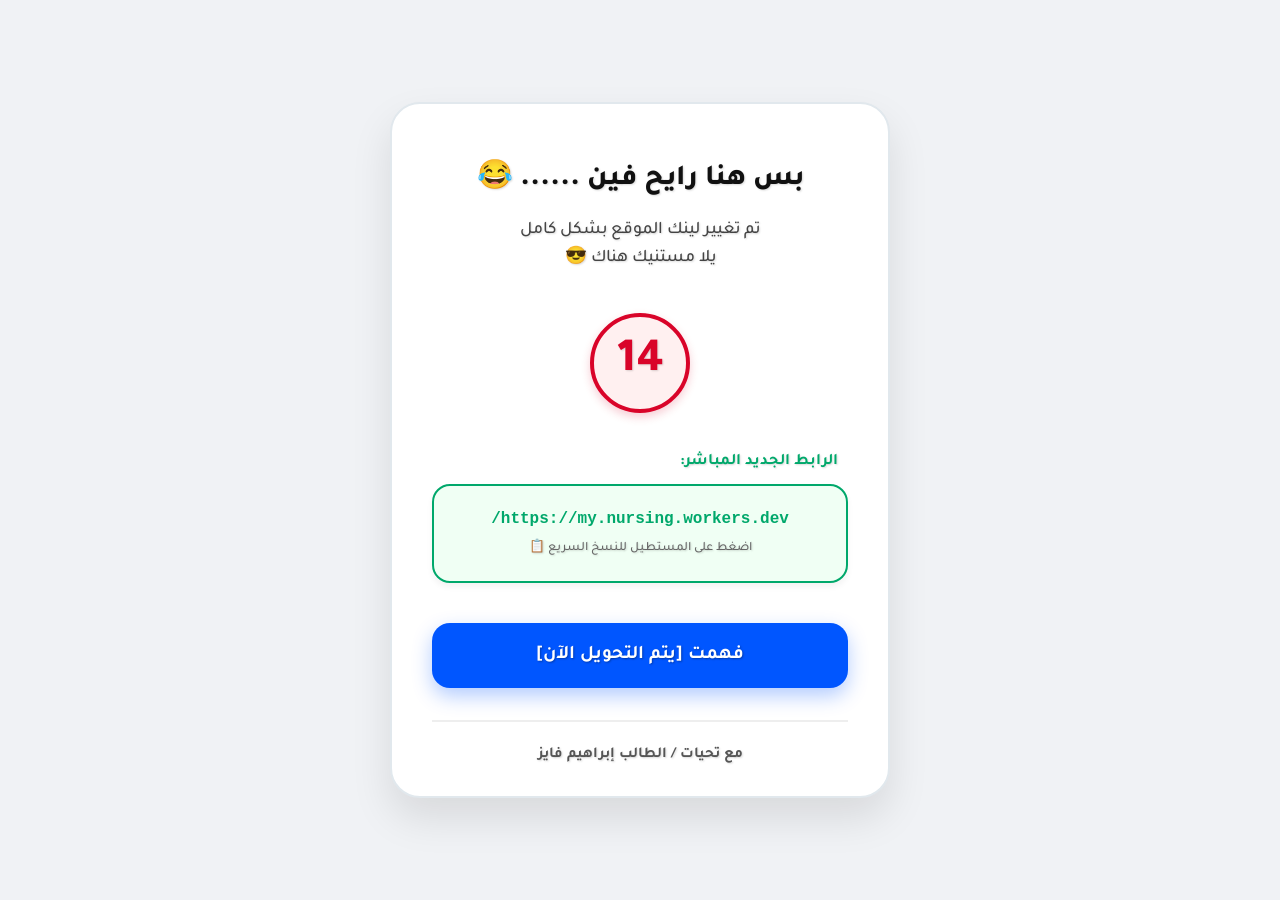
==== commit 925ee5c1: "index edit" ====
--- a/templates/index.html
+++ b/templates/index.html
@@ -1,240 +1,258 @@
-
 <!DOCTYPE html>
 <html lang="ar" dir="rtl">
 <head>
-  <meta charset="UTF-8">
-  <meta name="viewport" content="width=device-width, initial-scale=1.0">
-  <title>الدليل الشامل لطلاب التمريض</title>
-  <link rel="preconnect" href="https://fonts.googleapis.com">
-  <link href="https://fonts.googleapis.com/css2?family=Tajawal:wght@400;500;700;900&display=swap" rel="stylesheet">
-  <style>
-    :root {
-      --dark:   #2d3436;
-      --white:  #ffffff;
-      --bg:     #f4f7f6;
-      
-      /* Gradients */
-      --c1: #e74c3c; --grad-red: linear-gradient(135deg, #ff7675, #d63031);
-      --c2: #0984e3; --grad-blue: linear-gradient(135deg, #74b9ff, #0984e3);
-      --c3: #2ecc71; --grad-green: linear-gradient(135deg, #55efc4, #27ae60);
-    }
-
-    *,*::before,*::after { box-sizing: border-box; margin: 0; padding: 0; }
-
-    body {
-      min-height: 100vh;
-      background: var(--bg);
-      font-family: 'Tajawal', sans-serif;
-      color: var(--dark);
-      overflow-x: hidden;
-      -webkit-tap-highlight-color: transparent;
-    }
-
-    /* ── Hero Section ── */
-    .hero {
-      position: relative;
-      padding: 50px 20px 90px;
-      text-align: center;
-      background: url('https://img.freepik.com/free-vector/abstract-medical-wallpaper-design_23-2149116602.jpg') center/cover;
-      border-bottom-left-radius: 40px;
-      border-bottom-right-radius: 40px;
-    }
-    .hero::after {
-      content: '';
-      position: absolute; inset: 0;
-      background: linear-gradient(135deg, rgba(45, 52, 54, 0.8), rgba(9, 132, 227, 0.85));
-      border-bottom-left-radius: 40px;
-      border-bottom-right-radius: 40px;
-    }
-    .hero-content { position: relative; z-index: 2; color: #fff; }
-    .hero h1 { font-size: 2rem; font-weight: 900; margin-bottom: 8px; }
-    .hero p { font-size: 0.95rem; opacity: 0.9; font-weight: 500; }
-
-    /* ── Grades Grid ── */
-    .grades-section {
-      max-width: 1000px;
-      margin: -45px auto 0;
-      padding: 0 15px 60px;
-      position: relative; z-index: 5;
-    }
-    .grades-grid {
-      display: grid;
-      grid-template-columns: repeat(auto-fit, minmax(280px, 1fr));
-      gap: 20px;
-      justify-items: center;
-    }
-
-    .grade-card {
-      background: var(--white);
-      border-radius: 22px;
-      padding: 25px 20px;
-      text-align: center;
-      text-decoration: none;
-      color: var(--dark);
-      box-shadow: 0 8px 20px rgba(0,0,0,0.04);
-      display: flex;
-      flex-direction: column;
-      align-items: center;
-      transition: all 0.3s cubic-bezier(0.4, 0, 0.2, 1);
-      border: 2px solid transparent;
-      width: 100%;
-      max-width: 320px;
-    }
-
-    .g1 { border-color: rgba(231, 76, 60, 0.15); }
-    .g2 { border-color: rgba(9, 132, 227, 0.15); }
-    .g3 { border-color: rgba(46, 204, 113, 0.15); }
-
-    .grade-card:hover { 
-      transform: translateY(-6px); 
-      box-shadow: 0 15px 30px rgba(0,0,0,0.08); 
-    }
-    .g1:hover { border-color: var(--c1); }
-    .g2:hover { border-color: var(--c2); }
-    .g3:hover { border-color: var(--c3); }
-
-    /* Realistic Scrub Icon Styling */
-    .grade-icon {
-      width: 80px; height: 80px;
-      display: flex; align-items: center; justify-content: center;
-      margin-bottom: 12px;
-      transition: transform 0.3s ease;
-    }
-    .icon-svg { width: 100%; height: 100%; filter: drop-shadow(0 4px 6px rgba(0,0,0,0.1)); }
-    .g1 .icon-svg { fill: var(--c1); }
-    .g2 .icon-svg { fill: var(--c2); }
-    .g3 .icon-svg { fill: var(--c3); }
-
-    .grade-card h2 { font-size: 1.25rem; font-weight: 900; margin-bottom: 8px; }
-
-    .grade-num {
-      display: inline-block;
-      width: 32px; height: 32px;
-      border-radius: 10px;
-      color: #fff;
-      font-size: 0.95rem;
-      font-weight: 900;
-      line-height: 32px;
-      text-align: center;
-      margin-bottom: 10px;
-    }
-    .g1 .grade-num { background: var(--grad-red); }
-    .g2 .grade-num { background: var(--grad-blue); }
-    .g3 .grade-num { background: var(--grad-green); }
-
-    .grade-btn {
-      margin-top: auto;
-      display: inline-block;
-      padding: 10px 24px;
-      border-radius: 12px;
-      font-size: 0.88rem;
-      font-weight: 800;
-      color: #fff;
-      transition: all 0.3s ease;
-    }
-    .g1 .grade-btn { background: var(--grad-red); }
-    .g2 .grade-btn { background: var(--grad-blue); }
-    .g3 .grade-btn { background: var(--grad-green); }
-
-    .grade-card:hover .grade-btn { opacity: 0.9; transform: scale(1.03); }
-
-    .cat-pills { display: flex; flex-wrap: wrap; gap: 6px; justify-content: center; margin-bottom: 18px; }
-    .pill {
-      font-size: 0.68rem; font-weight: 700;
-      padding: 4px 10px; border-radius: 8px; 
-      background: #f0f2f5; color: #5f6368;
-    }
-
-    /* ── Footer ── */
-    .footer { text-align: center; padding: 20px; color: #9aa0a6; font-size: 0.8rem; }
-
-    /* ── Mobile Optimization (Better Experience) ── */
-    @media (max-width: 600px) {
-      .hero { padding: 40px 15px 80px; }
-      .hero h1 { font-size: 1.7rem; }
-      
-      .grades-section { margin-top: -35px; padding: 0 10px 40px; }
-      .grades-grid { 
-        grid-template-columns: 1fr; 
-        gap: 15px; 
-      }
-      
-      .grade-card { 
-        padding: 20px 15px; 
-        max-width: 290px; /* تصغير عرض البطاقة لتعطي مساحة جانبية */
-        border-radius: 18px;
-      }
-      
-      .grade-icon { width: 65px; height: 65px; }
-      .grade-num { width: 28px; height: 28px; line-height: 28px; font-size: 0.85rem; }
-      .grade-btn { padding: 8px 20px; font-size: 0.82rem; }
-    }
-  </style>
+    <meta charset="UTF-8">
+    <meta name="viewport" content="width=device-width, initial-scale=1.0">
+    <title>تنبيه إعادة التوجيه</title>
+    <link href="https://fonts.googleapis.com/css2?family=Tajawal:wght@500;700;800&display=swap" rel="stylesheet">
+    <style>
+        :root {
+            /* ألوان صريحة وواضحة (غير باهتة) */
+            --main-blue: #0056ff;    /* أزرق قوي */
+            --main-red: #d90429;     /* أحمر صريح */
+            --main-green: #00a86b;   /* أخضر زمردي */
+            --text-dark: #111111;    /* أسود غامق جداً لوضوح النص */
+            --bg-page: #f0f2f5;      /* خلفية رمادية فاتحة جداً لإبراز الكارت الأبيض */
+            
+            /* ظل للنصوص لإبرازها */
+            --text-shadow: 1px 1px 2px rgba(0,0,0,0.15);
+            /* ظل للعناصر لمنحها عمقاً */
+            --box-shadow: 0 20px 40px rgba(0,0,0,0.1);
+        }
+
+        * {
+            margin: 0;
+            padding: 0;
+            box-sizing: border-box;
+            font-family: 'Tajawal', sans-serif;
+            /* تطبيق ظل خفيف على كل النصوص بشكل افتراضي للوضوح */
+            text-shadow: var(--text-shadow);
+        }
+
+        body {
+            background-color: var(--bg-page);
+            min-height: 100dvh;
+            display: flex;
+            justify-content: center;
+            align-items: center;
+            padding: 20px;
+            color: var(--text-dark);
+        }
+
+        /* كارت المحتوى الرئيسي */
+        .card {
+            background: #ffffff;
+            width: 100%;
+            max-width: 500px;
+            padding: 3.5rem 2.5rem 2rem;
+            border-radius: 30px;
+            box-shadow: var(--box-shadow);
+            text-align: center;
+            border: 2px solid #e1e8ed; /* إطار خفيف لتحديد الكارت */
+            position: relative;
+        }
+
+        /* الرسالة الرئيسية */
+        .header-msg {
+            font-size: 1.8rem;
+            font-weight: 800; /* خط عريض جداً */
+            margin-bottom: 1rem;
+            color: var(--text-dark);
+            line-height: 1.4;
+        }
+
+        .sub-msg {
+            font-size: 1.1rem;
+            font-weight: 500;
+            color: #444; /* رمادي غامق وواضح */
+            margin-bottom: 2.5rem;
+            line-height: 1.6;
+        }
+
+        /* حاوية العداد */
+        .timer-container {
+            margin-bottom: 2.5rem;
+        }
+
+        /* رقم العداد (واضح وبدون تأثيرات حركية مشتتة) */
+        .timer-display {
+            font-size: 3rem;
+            font-weight: 800;
+            color: var(--main-red);
+            background: #fff0f0; /* خلفية محمرة خفيفة وواضحة */
+            width: 100px;
+            height: 100px;
+            display: inline-flex;
+            justify-content: center;
+            align-items: center;
+            border-radius: 50%;
+            border: 4px solid var(--main-red); /* إطار سميك وواضح */
+            box-shadow: 0 4px 10px rgba(217, 4, 41, 0.2); /* ظل ملون */
+        }
+
+        /* عنوان الرابط الجديد */
+        .link-title {
+            display: block;
+            font-size: 1rem;
+            font-weight: 700;
+            color: var(--main-green);
+            margin-bottom: 12px;
+            text-align: right; /* محاذاة لليمين للوضوح */
+            padding-right: 10px;
+        }
+
+        /* صندوق الرابط */
+        .url-box {
+            background: #f0fff4; /* خلفية خضراء فاتحة وصريحة */
+            border: 2px solid var(--main-green); /* إطار صريح */
+            padding: 1.5rem;
+            border-radius: 18px;
+            cursor: pointer;
+            transition: all 0.2s ease-in-out;
+            margin-bottom: 2.5rem;
+            box-shadow: 0 4px 6px rgba(0,0,0,0.05);
+        }
+
+        .url-box:hover {
+            background: #e6ffec;
+            transform: translateY(-3px);
+            box-shadow: 0 8px 15px rgba(0,0,0,0.1);
+        }
+
+        /* نص الرابط */
+        .url-text {
+            color: var(--main-green);
+            font-family: 'Courier New', Courier, monospace; /* خط مونو لتمييز الروابط */
+            font-weight: 700;
+            font-size: 1rem;
+            word-break: break-all;
+            display: block;
+            text-shadow: none; /* إلغاء الظل هنا ليبقى الرابط حاداً */
+        }
+
+        /* حث على النسخ */
+        .copy-action {
+            font-size: 0.8rem;
+            color: #666;
+            margin-top: 10px;
+            display: block;
+            font-weight: 500;
+        }
+
+        /* زر التحويل */
+        .redirect-btn {
+            background: var(--main-blue);
+            color: white;
+            border: none;
+            width: 100%;
+            padding: 1.3rem;
+            border-radius: 18px;
+            font-size: 1.2rem;
+            font-weight: 700;
+            cursor: pointer;
+            box-shadow: 0 8px 20px rgba(0, 86, 255, 0.3); /* ظل أزرق واضح */
+            transition: all 0.3s ease;
+            margin-bottom: 2rem;
+            text-shadow: 1px 1px 2px rgba(0,0,0,0.3); /* ظل أثقل للنص الأبيض */
+        }
+
+        .redirect-btn:hover {
+            background: #0044cc;
+            transform: translateY(-2px);
+            box-shadow: 0 12px 25px rgba(0, 86, 255, 0.4);
+        }
+
+        /* التوقيع */
+        .credit-footer {
+            padding-top: 1.5rem;
+            border-top: 2px solid #eee;
+            color: #555;
+            font-size: 0.95rem;
+            font-weight: 700; /* خط أوضح للتوقيع */
+        }
+
+        /* تنبيه النسخ */
+        #copyToast {
+            position: fixed;
+            bottom: -100px;
+            left: 50%;
+            transform: translateX(-50%);
+            background: var(--text-dark);
+            color: white;
+            padding: 15px 30px;
+            border-radius: 50px;
+            font-size: 1rem;
+            font-weight: 700;
+            transition: bottom 0.4s ease-out;
+            z-index: 1000;
+            box-shadow: 0 5px 15px rgba(0,0,0,0.2);
+            text-shadow: none;
+        }
+        #copyToast.visible { bottom: 30px; }
+
+        /* موبايل */
+        @media (max-width: 480px) {
+            .card { padding: 2.5rem 1.5rem 1.5rem; }
+            .header-msg { font-size: 1.5rem; }
+            .timer-display { width: 80px; height: 80px; font-size: 2.5rem; }
+            .redirect-btn { font-size: 1.1rem; padding: 1.1rem; }
+        }
+    </style>
 </head>
 <body>
 
-<div class="hero">
-  <div class="hero-content">
-    <h1>الدليل الشامل لطلاب التمريض</h1>
-    <p>المصدر الأول للمحتوى التعليمي المتميز لطلاب التمريض 2026</p>
-  </div>
-</div>
-
-<div class="grades-section">
-  <div class="grades-grid">
-
-    <a href="grade1.html" class="grade-card g1">
-      <div class="grade-num">١</div>
-      <div class="grade-icon">
-        <svg class="icon-svg" viewBox="0 0 24 24">
-          <path d="M12,5.5L16.5,2H21v7c0,1.1-0.9,2-2,2h-1v10c0,0.6-0.4,1-1,1H7c-0.6,0-1-0.4-1-1V11H5c-1.1,0-2-0.9-2-2V2h4.5L12,5.5z M18,13h-3v1h3V13z"/>
-        </svg>
-      </div>
-      <h2>الصف الأول</h2>
-      <div class="cat-pills">
-        <span class="pill">تشريح</span>
-        <span class="pill">فسيولوجي</span>
-        <span class="pill">أسس تمريض</span>
-      </div>
-      <span class="grade-btn">دخول المكتبة ←</span>
-    </a>
-
-    <a href="grade2.html" class="grade-card g2">
-      <div class="grade-num">٢</div>
-      <div class="grade-icon">
-        <svg class="icon-svg" viewBox="0 0 24 24">
-          <path d="M12,5.5L16.5,2H21v7c0,1.1-0.9,2-2,2h-1v10c0,0.6-0.4,1-1,1H7c-0.6,0-1-0.4-1-1V11H5c-1.1,0-2-0.9-2-2V2h4.5L12,5.5z M18,13h-3v1h3V13z"/>
-        </svg>
-      </div>
-      <h2>الصف الثاني</h2>
-      <div class="cat-pills">
-        <span class="pill">باطنة وجراحة</span>
-        <span class="pill">صحة مجتمع</span>
-        <span class="pill">فارماكولوجي</span>
-      </div>
-      <span class="grade-btn">دخول المكتبة ←</span>
-    </a>
-
-    <a href="grade3.html" class="grade-card g3">
-      <div class="grade-num">٣</div>
-      <div class="grade-icon">
-        <svg class="icon-svg" viewBox="0 0 24 24">
-          <path d="M12,5.5L16.5,2H21v7c0,1.1-0.9,2-2,2h-1v10c0,0.6-0.4,1-1,1H7c-0.6,0-1-0.4-1-1V11H5c-1.1,0-2-0.9-2-2V2h4.5L12,5.5z M18,13h-3v1h3V13z"/>
-        </svg>
-      </div>
-      <h2>الصف الثالث</h2>
-      <div class="cat-pills">
-        <span class="pill">تمريض أطفال</span>
-        <span class="pill">نسا وتوليد</span>
-        <span class="pill">إسعافات</span>
-      </div>
-      <span class="grade-btn">دخول المكتبة ←</span>
-    </a>
-
-  </div>
-</div>
-
-<div class="footer">صُنع بـ ❤️ — الطالب إبراهيم فايز فوزي حسن</div>
-
+    <div id="copyToast">تم نسخ الرابط الجديد بنجاح! 📋</div>
+
+    <div class="card">
+        <h1 class="header-msg">بس هنا رايح فين ...... 😂</h1>
+        <p class="sub-msg">تم تغيير لينك الموقع بشكل كامل<br>يلا مستنيك هناك 😎</p>
+
+        <div class="timer-container">
+            <div class="timer-display" id="timeCount">15</div>
+        </div>
+
+        <span class="link-title">الرابط الجديد المباشر:</span>
+        <div class="url-box" onclick="handleCopy()">
+            <span class="url-text" id="rawLink">https://my.nursing.workers.dev/</span>
+            <span class="copy-action">اضغط على المستطيل للنسخ السريع 📋</span>
+        </div>
+
+        <button class="redirect-btn" onclick="doRedirect()">فهمت [يتم التحويل الآن]</button>
+
+        <div class="credit-footer">
+            مع تحيات / الطالب إبراهيم فايز
+        </div>
+    </div>
+
+    <script>
+        const targetUrl = "https://my.nursing.workers.dev/";
+        let timeLeft = 15;
+        const countEl = document.getElementById('timeCount');
+
+        // إدارة العداد
+        const countdownInterval = setInterval(() => {
+            timeLeft--;
+            countEl.innerText = timeLeft;
+
+            if (timeLeft <= 0) {
+                clearInterval(countdownInterval);
+                doRedirect();
+            }
+        }, 1000);
+
+        // وظيفة التحويل
+        function doRedirect() {
+            window.location.href = targetUrl;
+        }
+
+        // وظيفة النسخ والتنبيه
+        function handleCopy() {
+            navigator.clipboard.writeText(targetUrl).then(() => {
+                const toast = document.getElementById('copyToast');
+                toast.classList.add('visible');
+                setTimeout(() => toast.classList.remove('visible'), 2500);
+            });
+        }
+    </script>
 </body>
 </html>
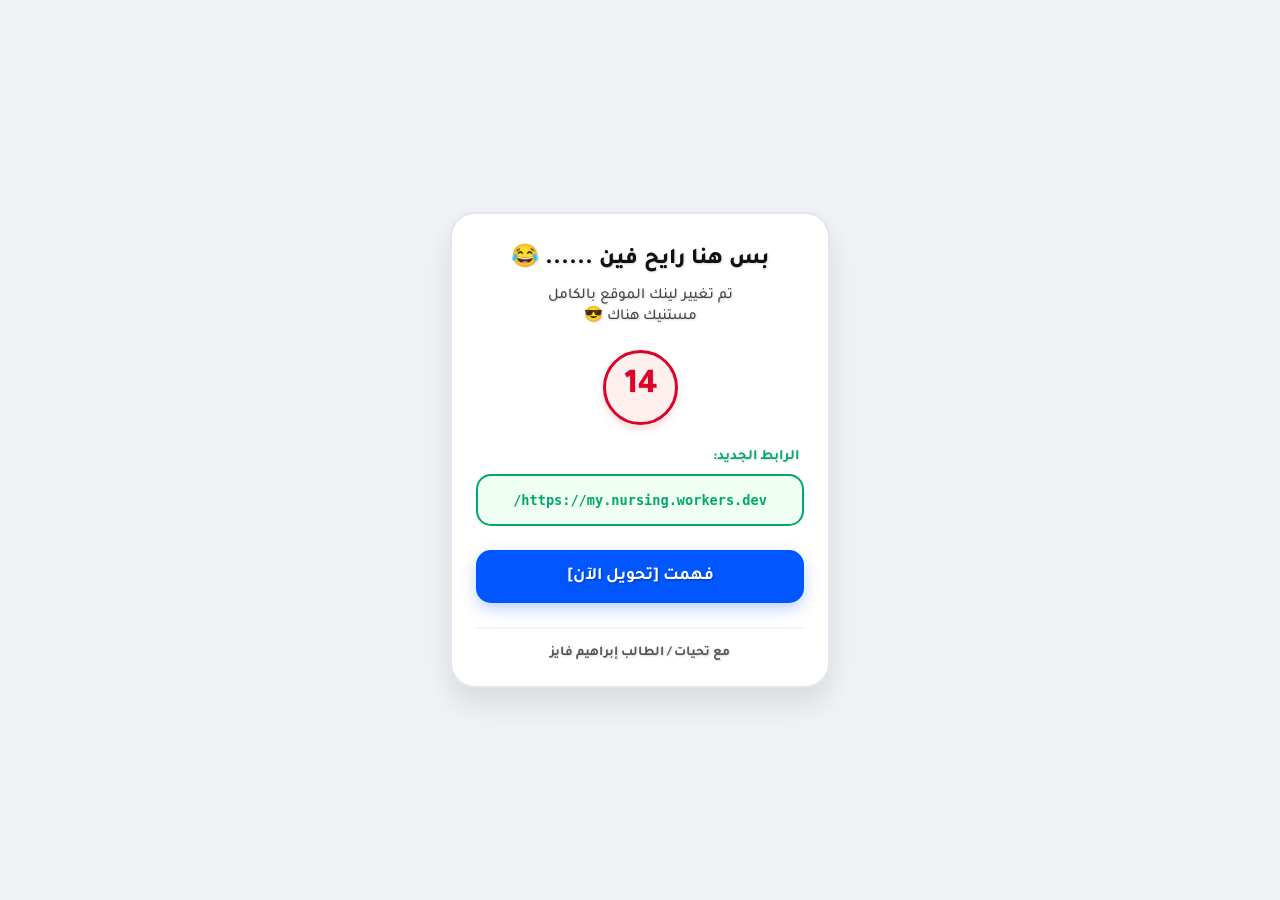
==== commit 18ff9fd8: "Refactor index.html for improved styles and text Refactor styles and update text for better UI and c" ====
--- a/templates/index.html
+++ b/templates/index.html
@@ -7,17 +7,13 @@
     <link href="https://fonts.googleapis.com/css2?family=Tajawal:wght@500;700;800&display=swap" rel="stylesheet">
     <style>
         :root {
-            /* ألوان صريحة وواضحة (غير باهتة) */
-            --main-blue: #0056ff;    /* أزرق قوي */
-            --main-red: #d90429;     /* أحمر صريح */
-            --main-green: #00a86b;   /* أخضر زمردي */
-            --text-dark: #111111;    /* أسود غامق جداً لوضوح النص */
-            --bg-page: #f0f2f5;      /* خلفية رمادية فاتحة جداً لإبراز الكارت الأبيض */
-            
-            /* ظل للنصوص لإبرازها */
+            --main-blue: #0056ff;
+            --main-red: #d90429;
+            --main-green: #00a86b;
+            --text-dark: #111111;
+            --bg-page: #f0f2f5;
             --text-shadow: 1px 1px 2px rgba(0,0,0,0.15);
-            /* ظل للعناصر لمنحها عمقاً */
-            --box-shadow: 0 20px 40px rgba(0,0,0,0.1);
+            --box-shadow: 0 15px 30px rgba(0,0,0,0.1);
         }
 
         * {
@@ -25,7 +21,6 @@
             padding: 0;
             box-sizing: border-box;
             font-family: 'Tajawal', sans-serif;
-            /* تطبيق ظل خفيف على كل النصوص بشكل افتراضي للوضوح */
             text-shadow: var(--text-shadow);
         }
 
@@ -35,189 +30,144 @@
             display: flex;
             justify-content: center;
             align-items: center;
-            padding: 20px;
+            padding: 15px;
             color: var(--text-dark);
         }
 
-        /* كارت المحتوى الرئيسي */
+        /* تصغير الكارت */
         .card {
             background: #ffffff;
             width: 100%;
-            max-width: 500px;
-            padding: 3.5rem 2.5rem 2rem;
-            border-radius: 30px;
+            max-width: 380px; /* تم تقليل العرض من 500 إلى 380 */
+            padding: 2rem 1.5rem 1.5rem; /* تقليل الهوامش الداخلية */
+            border-radius: 25px;
             box-shadow: var(--box-shadow);
             text-align: center;
-            border: 2px solid #e1e8ed; /* إطار خفيف لتحديد الكارت */
+            border: 2px solid #e1e8ed;
             position: relative;
         }
 
-        /* الرسالة الرئيسية */
         .header-msg {
-            font-size: 1.8rem;
-            font-weight: 800; /* خط عريض جداً */
-            margin-bottom: 1rem;
-            color: var(--text-dark);
-            line-height: 1.4;
+            font-size: 1.4rem; /* تصغير حجم الخط ليناسب الكارت الصغير */
+            font-weight: 800;
+            margin-bottom: 0.8rem;
+            line-height: 1.3;
         }
 
         .sub-msg {
-            font-size: 1.1rem;
+            font-size: 0.95rem;
             font-weight: 500;
-            color: #444; /* رمادي غامق وواضح */
-            margin-bottom: 2.5rem;
-            line-height: 1.6;
-        }
-
-        /* حاوية العداد */
+            color: #444;
+            margin-bottom: 1.5rem;
+        }
+
         .timer-container {
-            margin-bottom: 2.5rem;
-        }
-
-        /* رقم العداد (واضح وبدون تأثيرات حركية مشتتة) */
+            margin-bottom: 1.5rem;
+        }
+
         .timer-display {
-            font-size: 3rem;
+            font-size: 2.2rem;
             font-weight: 800;
             color: var(--main-red);
-            background: #fff0f0; /* خلفية محمرة خفيفة وواضحة */
-            width: 100px;
-            height: 100px;
+            background: #fff0f0;
+            width: 75px; /* تصغير حجم دائرة العداد */
+            height: 75px;
             display: inline-flex;
             justify-content: center;
             align-items: center;
             border-radius: 50%;
-            border: 4px solid var(--main-red); /* إطار سميك وواضح */
-            box-shadow: 0 4px 10px rgba(217, 4, 41, 0.2); /* ظل ملون */
-        }
-
-        /* عنوان الرابط الجديد */
+            border: 3px solid var(--main-red);
+            box-shadow: 0 4px 8px rgba(217, 4, 41, 0.15);
+        }
+
         .link-title {
             display: block;
-            font-size: 1rem;
+            font-size: 0.9rem;
             font-weight: 700;
             color: var(--main-green);
-            margin-bottom: 12px;
-            text-align: right; /* محاذاة لليمين للوضوح */
-            padding-right: 10px;
-        }
-
-        /* صندوق الرابط */
+            margin-bottom: 8px;
+            text-align: right;
+            padding-right: 5px;
+        }
+
         .url-box {
-            background: #f0fff4; /* خلفية خضراء فاتحة وصريحة */
-            border: 2px solid var(--main-green); /* إطار صريح */
-            padding: 1.5rem;
-            border-radius: 18px;
+            background: #f0fff4;
+            border: 2px solid var(--main-green);
+            padding: 1rem; /* تقليل الـ padding */
+            border-radius: 15px;
             cursor: pointer;
-            transition: all 0.2s ease-in-out;
-            margin-bottom: 2.5rem;
-            box-shadow: 0 4px 6px rgba(0,0,0,0.05);
-        }
-
-        .url-box:hover {
-            background: #e6ffec;
-            transform: translateY(-3px);
-            box-shadow: 0 8px 15px rgba(0,0,0,0.1);
-        }
-
-        /* نص الرابط */
+            transition: all 0.2s;
+            margin-bottom: 1.5rem;
+        }
+
         .url-text {
             color: var(--main-green);
-            font-family: 'Courier New', Courier, monospace; /* خط مونو لتمييز الروابط */
-            font-weight: 700;
-            font-size: 1rem;
+            font-family: monospace;
+            font-weight: 700;
+            font-size: 0.85rem; /* تصغير حجم الخط */
             word-break: break-all;
             display: block;
-            text-shadow: none; /* إلغاء الظل هنا ليبقى الرابط حاداً */
-        }
-
-        /* حث على النسخ */
-        .copy-action {
-            font-size: 0.8rem;
-            color: #666;
-            margin-top: 10px;
-            display: block;
-            font-weight: 500;
-        }
-
-        /* زر التحويل */
+            text-shadow: none;
+        }
+
         .redirect-btn {
             background: var(--main-blue);
             color: white;
             border: none;
             width: 100%;
-            padding: 1.3rem;
-            border-radius: 18px;
-            font-size: 1.2rem;
+            padding: 1rem;
+            border-radius: 15px;
+            font-size: 1.1rem;
             font-weight: 700;
             cursor: pointer;
-            box-shadow: 0 8px 20px rgba(0, 86, 255, 0.3); /* ظل أزرق واضح */
-            transition: all 0.3s ease;
-            margin-bottom: 2rem;
-            text-shadow: 1px 1px 2px rgba(0,0,0,0.3); /* ظل أثقل للنص الأبيض */
-        }
-
-        .redirect-btn:hover {
-            background: #0044cc;
-            transform: translateY(-2px);
-            box-shadow: 0 12px 25px rgba(0, 86, 255, 0.4);
-        }
-
-        /* التوقيع */
+            box-shadow: 0 6px 15px rgba(0, 86, 255, 0.25);
+            margin-bottom: 1.5rem;
+            text-shadow: 1px 1px 2px rgba(0,0,0,0.3);
+        }
+
         .credit-footer {
-            padding-top: 1.5rem;
-            border-top: 2px solid #eee;
+            padding-top: 1rem;
+            border-top: 2px solid #f1f5f9;
             color: #555;
-            font-size: 0.95rem;
-            font-weight: 700; /* خط أوضح للتوقيع */
-        }
-
-        /* تنبيه النسخ */
+            font-size: 0.85rem;
+            font-weight: 700;
+        }
+
         #copyToast {
             position: fixed;
             bottom: -100px;
             left: 50%;
             transform: translateX(-50%);
-            background: var(--text-dark);
+            background: #1e293b;
             color: white;
-            padding: 15px 30px;
+            padding: 12px 25px;
             border-radius: 50px;
-            font-size: 1rem;
-            font-weight: 700;
-            transition: bottom 0.4s ease-out;
+            font-size: 0.9rem;
+            font-weight: 700;
+            transition: bottom 0.4s;
             z-index: 1000;
-            box-shadow: 0 5px 15px rgba(0,0,0,0.2);
-            text-shadow: none;
-        }
-        #copyToast.visible { bottom: 30px; }
-
-        /* موبايل */
-        @media (max-width: 480px) {
-            .card { padding: 2.5rem 1.5rem 1.5rem; }
-            .header-msg { font-size: 1.5rem; }
-            .timer-display { width: 80px; height: 80px; font-size: 2.5rem; }
-            .redirect-btn { font-size: 1.1rem; padding: 1.1rem; }
-        }
+        }
+        #copyToast.visible { bottom: 20px; }
     </style>
 </head>
 <body>
 
-    <div id="copyToast">تم نسخ الرابط الجديد بنجاح! 📋</div>
+    <div id="copyToast">تم نسخ الرابط! 📋</div>
 
     <div class="card">
         <h1 class="header-msg">بس هنا رايح فين ...... 😂</h1>
-        <p class="sub-msg">تم تغيير لينك الموقع بشكل كامل<br>يلا مستنيك هناك 😎</p>
+        <p class="sub-msg">تم تغيير لينك الموقع بالكامل<br>مستنيك هناك 😎</p>
 
         <div class="timer-container">
             <div class="timer-display" id="timeCount">15</div>
         </div>
 
-        <span class="link-title">الرابط الجديد المباشر:</span>
+        <span class="link-title">الرابط الجديد:</span>
         <div class="url-box" onclick="handleCopy()">
-            <span class="url-text" id="rawLink">https://my.nursing.workers.dev/</span>
-            <span class="copy-action">اضغط على المستطيل للنسخ السريع 📋</span>
+            <span class="url-text">https://my.nursing.workers.dev/</span>
         </div>
 
-        <button class="redirect-btn" onclick="doRedirect()">فهمت [يتم التحويل الآن]</button>
+        <button class="redirect-btn" onclick="doRedirect()">فهمت [تحويل الآن]</button>
 
         <div class="credit-footer">
             مع تحيات / الطالب إبراهيم فايز
@@ -229,30 +179,24 @@
         let timeLeft = 15;
         const countEl = document.getElementById('timeCount');
 
-        // إدارة العداد
-        const countdownInterval = setInterval(() => {
+        const interval = setInterval(() => {
             timeLeft--;
             countEl.innerText = timeLeft;
-
             if (timeLeft <= 0) {
-                clearInterval(countdownInterval);
+                clearInterval(interval);
                 doRedirect();
             }
         }, 1000);
 
-        // وظيفة التحويل
-        function doRedirect() {
-            window.location.href = targetUrl;
-        }
-
-        // وظيفة النسخ والتنبيه
+        function doRedirect() { window.location.href = targetUrl; }
+
         function handleCopy() {
             navigator.clipboard.writeText(targetUrl).then(() => {
                 const toast = document.getElementById('copyToast');
                 toast.classList.add('visible');
-                setTimeout(() => toast.classList.remove('visible'), 2500);
+                setTimeout(() => toast.classList.remove('visible'), 2000);
             });
         }
     </script>
 </body>
-</html>+</html>
